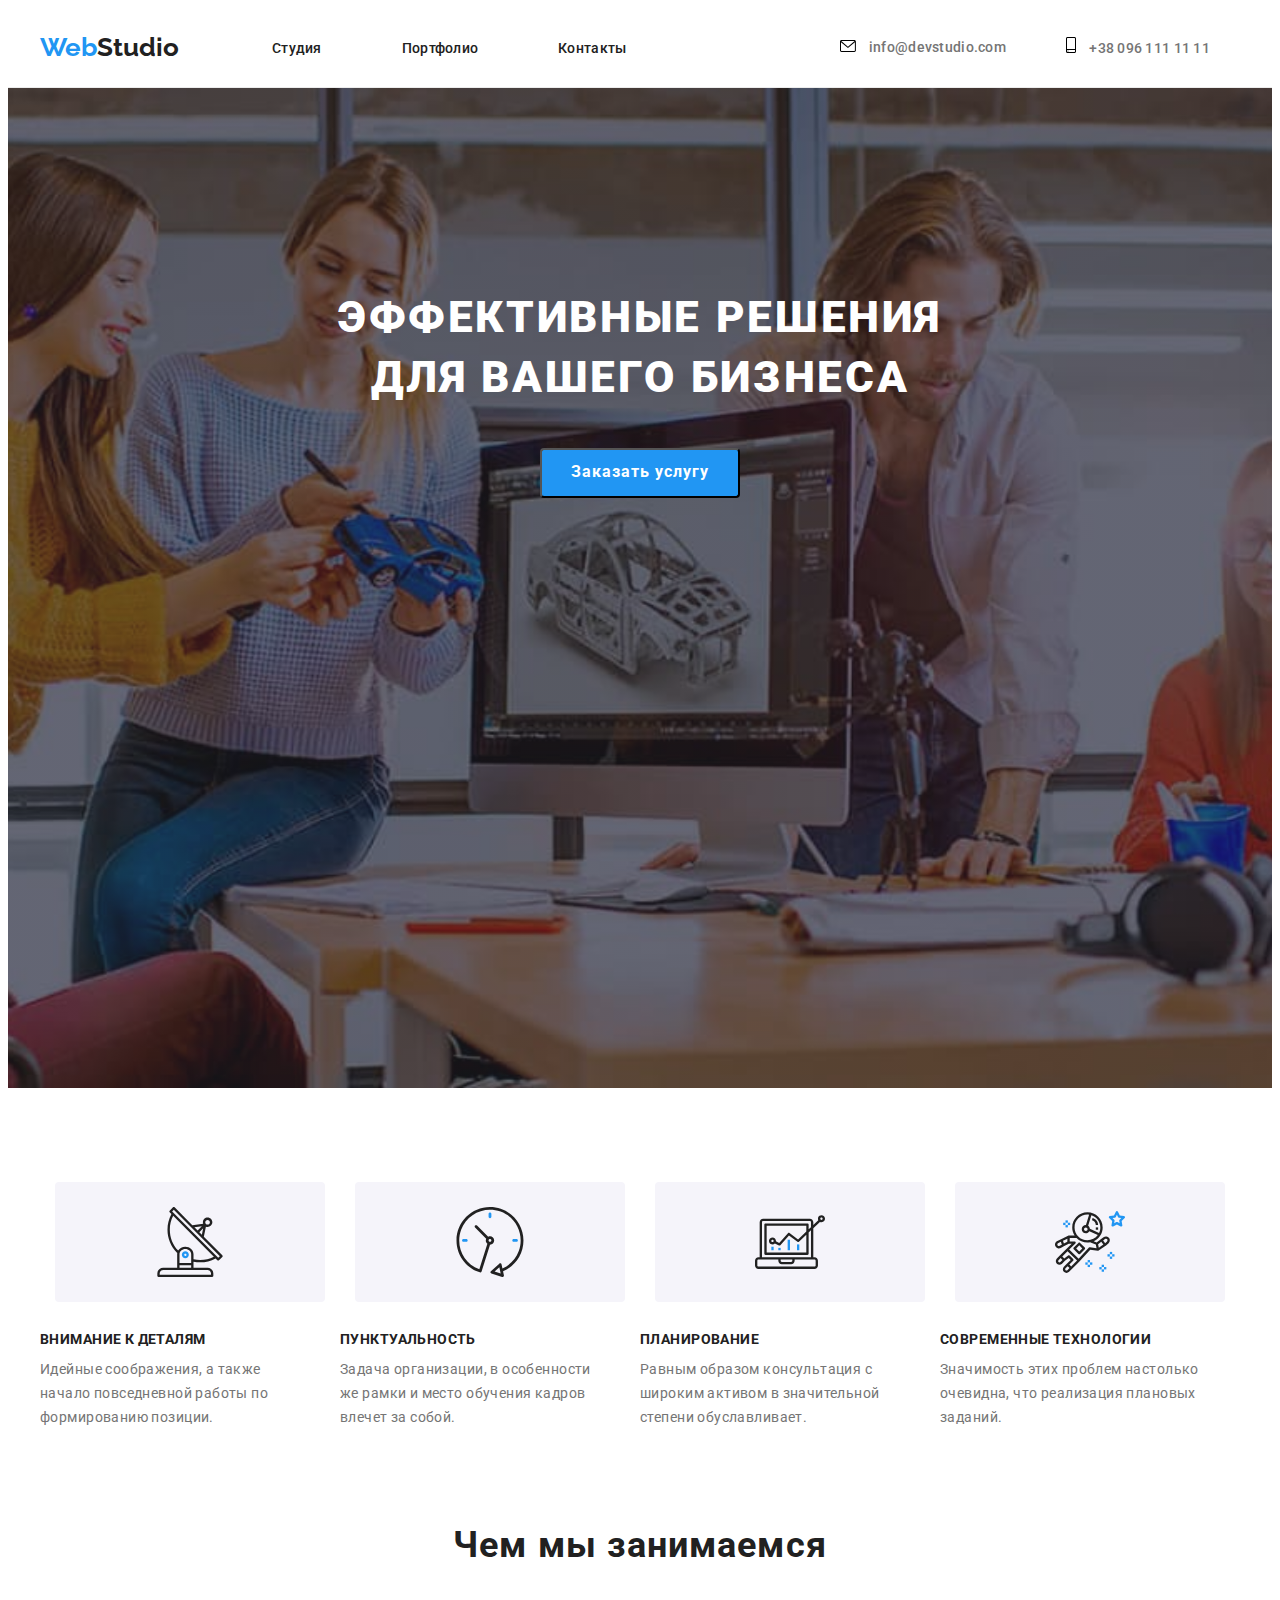
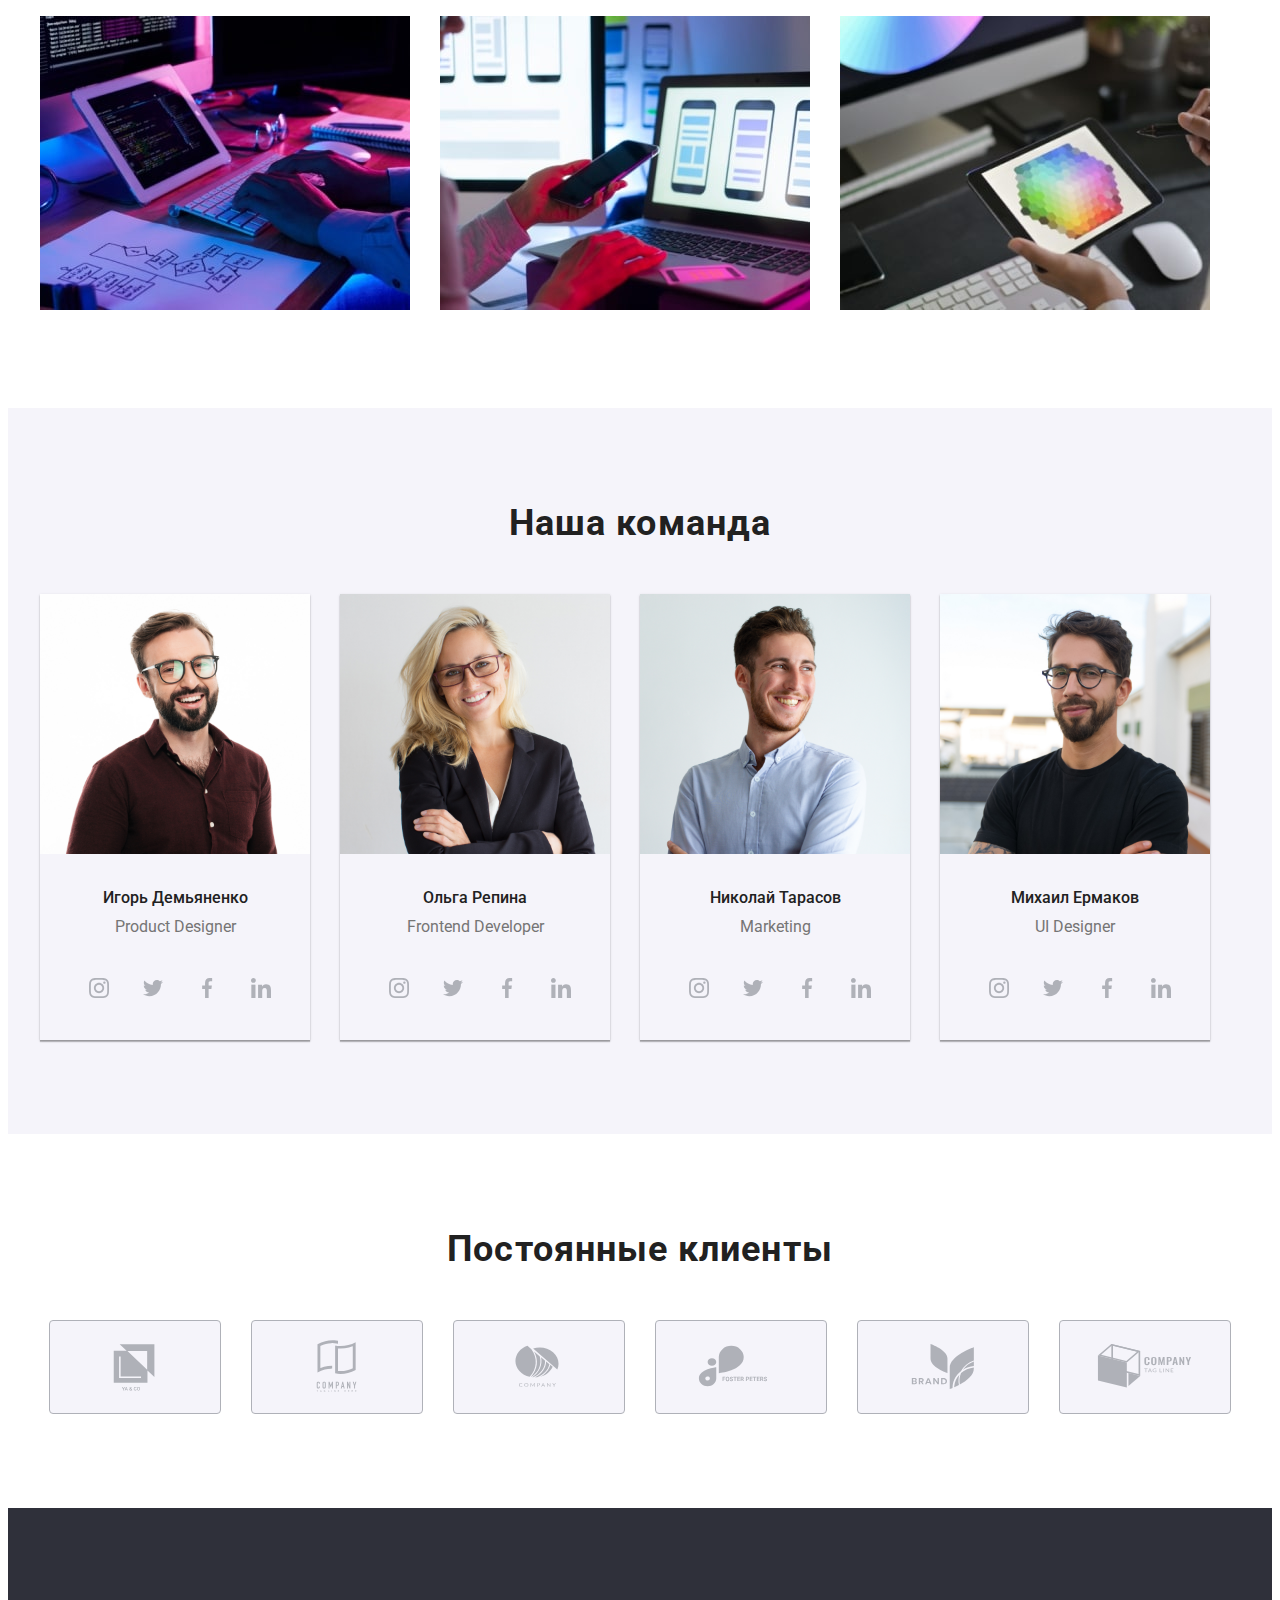
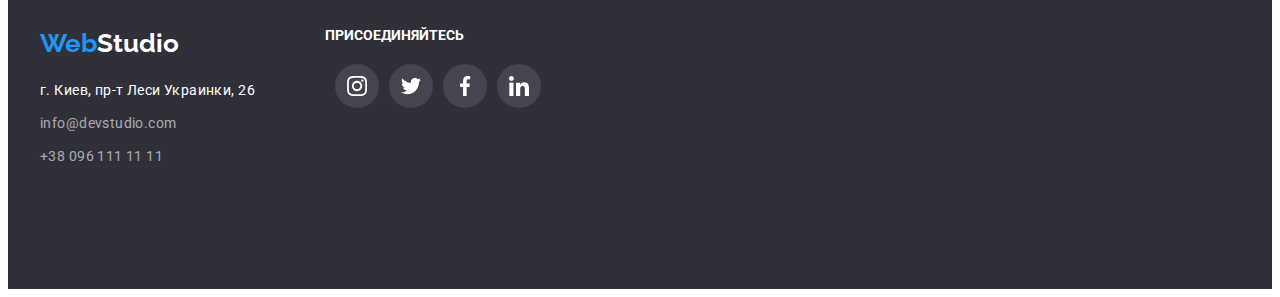
==== index.html @ 71845e91 "Добавляет декор секции" ====
<!DOCTYPE html>
<html lang="ru">
<head>
    <meta charset="UTF-8">
    <meta http-equiv="X-UA-Compatible" content="IE=edge">
    <meta name="viewport" content="width=device-width, initial-scale=1.0">
    <title>WebStudio</title>
    <link href="https://fonts.googleapis.com/css2?family=Raleway:wght@700&family=Roboto:wght@400;500;700;900&display=swap" rel="stylesheet">
    <link rel="stylesheet" href="https://cdnjs.cloudflare.com/ajax/libs/modern-normalize/1.1.0/modern-normalize.min.css" integrity="sha512-wpPYUAdjBVSE4KJnH1VR1HeZfpl1ub8YT/NKx4PuQ5NmX2tKuGu6U/JRp5y+Y8XG2tV+wKQpNHVUX03MfMFn9Q==" crossorigin="anonymous" referrerpolicy="no-referrer" />
    <link rel="stylesheet" href="./css/styles.css" />

</head>
<body>
    <!--Шапка-->
<header class="header">
   <div class="container">
    <a href="/" class="logo"><span>Web</span>Studio</a>
    <nav> 
    <ul class="site-nav list">
        <li><a href="" class="header-item">Студия</a></li>
        <li><a href="./portfolio.html" class="header-item current">Портфолио</a></li>
        <li><a href="" class="header-item">Контакты</a></li>
    </ul>

   </nav>

    <div class="header-contacts">
    <ul class="contacts list">
        <li class="contacts-item">
            <a href="mailto:info@devstudio.com" class="header-item">
            <svg class="icon-mail">
                <use href="./images/symbol-defshead.svg#icon-envelope"></use>
            </svg>
                info@devstudio.com</a>
        </li>
        <li class="contacts-item">
            <a href="tel:+380961111111" class="header-item ">
                <svg class="icon-tel">
                    <use href="./images/symbol-defshead.svg#icon-smartphone"></use>
                </svg>   
                +38 096 111 11 11</a>
        </li> 
    </ul>
   </div>
   
    </div>
</header>
  <main>

      <!--Герой-->
 <section class="hero"> 
     
    <div class="container">
        <h1 class="hero-title">Эффективные решения
            для вашего бизнеса</h1>
        <button type="button" class="hero-btn">Заказать услугу</button>
    </div>
    
 </section>

<!--Преимущества-->
<section class="benefits">
    <div class="container">

        <ul class="benefits-logo-list list">
            <li class="benefits-logo-item">
                <svg class="benefits-icon" widht="70" height="70">
                    <use href="./images/symbol-defsbenef.svg#icon-antenna-1"></use>
                </svg>
            </li>
            <li class="benefits-logo-item">
                <svg class="benefits-icon" widht="70" height="70">
                    <use href="./images/symbol-defsbenef.svg#icon-clock-1"></use>
                </svg>
            </li>
            <li class="benefits-logo-item">
                <svg class="benefits-icon" widht="70" height="70">
                    <use href="./images/symbol-defsbenef.svg#icon-diagram-1"></use>
                </svg>
            </li>
            <li class="benefits-logo-item">
                <svg class="benefits-icon" widht="70" height="70">
                    <use href="./images/symbol-defsbenef.svg#icon-astronaut-1"></use>
                </svg>
            </li>
        </ul>

    <ul class="benefits-list list">
        
        <li class="benefits-item"> 
         <h3 class="benefits-title">Внимание к деталям</h3>
            <p class="benefits-text">Идейные соображения, а также 
               начало повседневной работы по формированию позиции.
            </p>  
        </li>
        <li class="benefits-item">
         <h3 class="benefits-title">Пунктуальность</h3>
             <p class="benefits-text">Задача организации, в особенности же рамки
                и место обучения кадров влечет за собой.
            </p>
        </li>
        <li class="benefits-item">
        <h3 class="benefits-title">Планирование</h3>
             <p class="benefits-text">Равным образом консультация с широким
                активом в значительной степени обуславливает.
            </p>
        </li>
        <li class="benefits-item">
        <h3 class="benefits-title">Современные технологии</h3>
             <p class="benefits-text">Значимость этих проблем настолько очевидна, 
                что реализация плановых заданий.
            </p>
        </li>
    </ul>
    </div>  
</section>

<!--Услуги-->
<section class="service">
    <div class="container">
  <h2 class="service-title">Чем мы занимаемся</h2>
  <ul class="service-list list">
     <li class="img-item">
    <img src="./images/icon1.jpg" alt="Ноутбук" width="370" >
     </li>
     <li class="img-item">
        <img src="./images/icon2.jpg" alt="Смартфон" width="370">
    </li>
    <li class="img-item">
        <img src="./images/icon3.jpg" alt="Планшет" width="370" >
    </li>
 </ul>
</div>
</section>

<!--Команда-->
<section class="section-team">
    <div class="container">
    <h2 class="section-title">Наша команда</h2>
    <ul class="team-list">
        <li class="team-item shadow">
          <img src="./images/icon2.1.jpg" alt="Игорь Демьяненко" width="270">
            <div class="team-container">
                  <h3 class="title">Игорь Демьяненко</h3>
                  <p lang="en" class="text">Product Designer</p>
                  <ul class="team-soc-list list">
                      <li class="team-soc-item">
                        <a href="" class="team-soc-link">
                           <svg class="team-soc-icon" widht="20" height="20">
                               <use href="./images/symbol-defs.svg#icon-instagram-2"></use>
                           </svg>
                        </a>
                    </li>
                      <li class="team-soc-item">
                        <a href="" class="team-soc-link">
                            <svg class="team-soc-icon" widht="20" height="20">
                                <use href="./images/symbol-defs.svg#icon-twitter-1"></use>
                            </svg>
                        </a>
                    </li>
                      <li class="team-soc-item">
                          <a href="" class="team-soc-link"><svg class="team-soc-icon" widht="20" height="20">
                            <use href="./images/symbol-defs.svg#icon-facebook-1"></use>
                        </svg>
                        <a>
                    </li>
                      <li class="team-soc-item">
                          <a href="" class="team-soc-link"><svg class="team-soc-icon" widht="20" height="20">
                            <use href="./images/symbol-defs.svg#icon-linkedin-1"></use>
                        </svg>
                    </a>
                    </li>
                  </ul>
            </div>   
        </li>

        <li class="team-item shadow">
           <img src="./images/icon2.2.jpg" alt="Ольга Репина" width="270">
             <div class="team-container">
                  <h3 class="title">Ольга Репина</h3>
                  <p lang="en" class="text">Frontend Developer</p>
                  <ul class="team-soc-list list">
                    <li class="team-soc-item">
                      <a href="" class="team-soc-link">
                         <svg class="team-soc-icon" widht="20" height="20">
                             <use href="./images/symbol-defs.svg#icon-instagram-2"></use>
                         </svg>
                      </a>
                  </li>
                    <li class="team-soc-item">
                      <a href="" class="team-soc-link">
                          <svg class="team-soc-icon" widht="20" height="20">
                              <use href="./images/symbol-defs.svg#icon-twitter-1"></use>
                          </svg>
                      </a>
                  </li>
                    <li class="team-soc-item">
                        <a href="" class="team-soc-link"><svg class="team-soc-icon" widht="20" height="20">
                          <use href="./images/symbol-defs.svg#icon-facebook-1"></use>
                      </svg>
                      <a>
                  </li>
                    <li class="team-soc-item">
                        <a href="" class="team-soc-link"><svg class="team-soc-icon" widht="20" height="20">
                          <use href="./images/symbol-defs.svg#icon-linkedin-1"></use>
                      </svg>
                  </a>
                  </li>
                </ul>
             </div>   
        </li>

        <li class="team-item shadow">
            <img src="./images/icon2.3.jpg" alt="Николай Тарасов" width="270">
              <div class="team-container">
                  <h3 class="title">Николай Тарасов</h3>
                  <p lang="en" class="text">Marketing</p>
                  <ul class="team-soc-list list">
                    <li class="team-soc-item">
                      <a href="" class="team-soc-link">
                         <svg class="team-soc-icon" widht="20" height="20">
                             <use href="./images/symbol-defs.svg#icon-instagram-2"></use>
                         </svg>
                      </a>
                  </li>
                    <li class="team-soc-item">
                      <a href="" class="team-soc-link">
                          <svg class="team-soc-icon" widht="20" height="20">
                              <use href="./images/symbol-defs.svg#icon-twitter-1"></use>
                          </svg>
                      </a>
                  </li>
                    <li class="team-soc-item">
                        <a href="" class="team-soc-link"><svg class="team-soc-icon" widht="20" height="20">
                          <use href="./images/symbol-defs.svg#icon-facebook-1"></use>
                      </svg>
                      <a>
                  </li>
                    <li class="team-soc-item">
                        <a href="" class="team-soc-link"><svg class="team-soc-icon" widht="20" height="20">
                          <use href="./images/symbol-defs.svg#icon-linkedin-1"></use>
                      </svg>
                  </a>
                  </li>
                </ul>
              </div>   
        </li>

        <li class="team-item shadow">
            <img src="./images/icon2.4.jpg" alt="Михаил Ермаков" width="270">
              <div class="team-container">
                  <h3 class="title">Михаил Ермаков</h3>
                  <p lang="en" class="text">UI Designer</p>
                  <ul class="team-soc-list list">
                    <li class="team-soc-item">
                      <a href="" class="team-soc-link">
                         <svg class="team-soc-icon" widht="20" height="20">
                             <use href="./images/symbol-defs.svg#icon-instagram-2"></use>
                         </svg>
                      </a>
                  </li>
                    <li class="team-soc-item">
                      <a href="" class="team-soc-link">
                          <svg class="team-soc-icon" widht="20" height="20">
                              <use href="./images/symbol-defs.svg#icon-twitter-1"></use>
                          </svg>
                      </a>
                  </li>
                    <li class="team-soc-item">
                        <a href="" class="team-soc-link"><svg class="team-soc-icon" widht="20" height="20">
                          <use href="./images/symbol-defs.svg#icon-facebook-1"></use>
                      </svg>
                      <a>
                  </li>
                    <li class="team-soc-item">
                        <a href="" class="team-soc-link"><svg class="team-soc-icon" widht="20" height="20">
                          <use href="./images/symbol-defs.svg#icon-linkedin-1"></use>
                      </svg>
                  </a>
                  </li>
                </ul>
              </div>   
        </li>
   </ul>
</div>
</section>

<!-- Постоянные клиенты -->

<section class="clients">
    <div class="container">
        <h2 class="clients-title">Постоянные клиенты</h2>
        <ul class="clients-list list">
            <li class="clients-item">
                <a href="" class="clients-link">
                <svg class="clients-icon" widht="106" height="60">
                    <use href="./images/symbol-defsclients.svg#icon-ya"></use>
                </svg>
                 </a>
            </li>
            <li class="clients-item">
                <a href="" class="clients-link">
                <svg class="clients-icon" widht="106" height="60">
                    <use href="./images/symbol-defsclients.svg#icon-tagline"></use>
                </svg>
                </a>
            </li>
            <li class="clients-item">
                <a href="" class="clients-link" >
                    <svg class="clients-icon" widht="106" height="60">
                        <use href="./images/symbol-defsclients.svg#icon-company"></use>
                    </svg>
                </a>
            </li>
            <li class="clients-item">
                <a href="" class="clients-link">
                    <svg class="clients-icon" widht="106" height="60">
                        <use href="./images/symbol-defsclients.svg#icon-foster"></use>
                    </svg>
                </a>
            </li>
            <li class="clients-item">
                <a href="" class="clients-link">
                    <svg class="clients-icon" widht="106" height="60">
                        <use href="./images/symbol-defsclients.svg#icon-brand"></use>
                    </svg>
                </a>
            </li>
            <li class="clients-item">
                <a href="" class="clients-link">
                    <svg class="clients-icon" widht="106" height="60">
                        <use href="./images/symbol-defsclients.svg#icon-tag"></use>
                    </svg>
                </a>
            </li>
        </ul>
 
    </div>
   
</section>
 <a href="" ></a>
</main>


<!--Футер-->

<footer class="footer">
    <div class="container">

    <section class="address-content">
    <a href="/" class="logo"><span>Web</span>Studio</a>
    <address class="address-text">
      г. Киев, пр-т Леси Украинки, 26
     </address>

     <ul class="address-contacts">
        <li class="address-link">
            <a href="mailto:info@devstudio.com" class="link">info@devstudio.com</a><br>
        </li>
        <li class="address-link">
            <a href="tel:+380961111111" class="link">+38 096 111 11 11</a>
        </li> 
     </ul>
     </section>

    <section class="footer-soc">
            <h3 class="join">Присоединяйтесь</h3>
        <ul class="join-soc-list list">
            <li class="join-soc-item">
                <a href="" class="join-soc-link">
                    <svg class="join-soc-icon" widht="20" height="20">
                        <use href="./images/symbol-defs.svg#icon-instagram-2"></use>
                    </svg>
                 </a>
            </li>
            <li class="join-soc-item">
                <a href="" class="join-soc-link">
                    <svg class="join-soc-icon" widht="20" height="20">
                        <use href="./images/symbol-defs.svg#icon-twitter-1"></use>
                    </svg>
                </a>
            </li>
            <li class="join-soc-item">
                <a href="" class="join-soc-link"><svg class="join-soc-icon" widht="20" height="20">
                    <use href="./images/symbol-defs.svg#icon-facebook-1"></use>
                </svg>
                <a>
            </li>
            <li class="join-soc-item">
                <a href="" class="join-soc-link"><svg class="join-soc-icon" widht="20" height="20">
                    <use href="./images/symbol-defs.svg#icon-linkedin-1"></use>
                </svg>
            </a> 
            </li>
        </ul>
    </section>
    </div>
</footer>
  
</body>
</html>
---- css/styles.css ----
:root {
    --primary-text-color: #757575;
    --title-text-color: #212121;
    --accent-color: #2196f3;
    --primary-bg-color: #ffffff;
}
body {
    color: var(--primary-text-color);
    background-color: var(--primary-bg-color); 
    font-family: "Roboto", sans-serif;  
    font-weight: 400;
    letter-spacing: 0,03em;
}

p,
h1, 
h2,
h3,
h4,
h5, 
h6,
ul, 
li {
margin: 0;
padding-left: 0;
}

.list {
    list-style: none;
}

.container {
    width: 1200px;
    padding-left: 15px;
    padding-right: 15px;
    margin: 0 auto;
}
/* Шапка */

.header {
    padding-top: 24px;
    padding-bottom: 24px;
    border-bottom: 1px solid #ECECEC;
}

.header .container {
    display: flex;
    align-items: center;
}

.logo {
    color: var(--title-text-color) ;
    font-family: "Raleway", sans-serif;
    font-weight: 700;
    font-size: 26px;
    line-height: 1.19;
    text-decoration: none;
    margin-right: 93px;
}

.logo span {
    color: var(--accent-color);
}

.site-nav  {
    display: flex;
}

.site-nav .header-item {
    color: var(--title-text-color);
    font-weight: 500;
    font-size: 14px;
    line-height: 1.14;
    letter-spacing: 0.02em;
    text-decoration: none;
    padding-right: 50px;
}

.site-nav .header-item:hover,
.site-nav .header-item:focus {
   color: var(--accent-color);
}
.header-item{
    margin-right: 30px;
}

.contacts {
    display: flex;
}  

.contacts .header-item {
    color: var(--primary-text-color);
    text-decoration: none;
    font-weight: 500;
    font-size: 14px;
    line-height: 1.14;
    letter-spacing: 0.02em;
}

.contacts .header-item:hover, 
.contacts .header-item:focus {
    color: var(--accent-color); 
}

.current:hover,
.current:focus {
    color: var(--accent-color);
}
.header-contacts {
    margin-left: auto;
}

.header-item:not(:last-child) {
    margin-right: 50px;
}
.contacts {
    display: flex;
    margin-left: auto;
}
.contacts-item + .contacts-item {
    margin-left: 30px;
}

.icon-mail {
    width: 16px;
    height: 12px;
    margin-right: 10px;
    color: var(--primary-text-color);
}

.icon-tel {
    width: 10px;
    height: 16px;
    margin-right: 10px;
    color: var(--primary-text-color);
}
.contacts:hover {
fill: var(--accent-color);
}

/* Герой */

.hero {
    padding-top: 200px;
    padding-bottom: 200px;
}

.hero .container {
    display: block; 
} 

.hero-title {
    margin-right: auto;
    margin-left: auto;
}
.hero-btn {
    display: block;
    border-radius: 4px;
    min-width: 200px;
    height: 50px;
    margin-right: auto;
    margin-left: auto;
}

.hero .hero-btn {
    font-family: inherit;
    color: var(--primary-bg-color);
    background-color: var(--accent-color);
    font-weight: 700;
    font-size: 16px;
    line-height: 1.89;
    align-items: center;
    text-align: center;
    letter-spacing: 0.06em;
    cursor: pointer;
}

.hero-title {
    color: var(--primary-bg-color);
    max-width: 700px;
    font-style: normal;
    font-weight: 900;
    font-size: 44px;
    line-height: 1.36;
    text-align: center;
    letter-spacing: 0.06em;
    text-transform: uppercase;
    padding-bottom: 40px;
}
.hero {
    padding-top: 200px;
    padding-bottom: 200px;
    max-width: 1600px;
    height: 600px; margin-left: auto;
    margin: 0 auto;
    background-image:linear-gradient(rgba(47, 48, 58, 0.4), rgba(47, 48, 58, 0.4)), url(../images/Img\ font.jpg);
    background-repeat: no-repeat;
    background-position: center;
    background-size: cover;
}

/* Преимущества */
.benefits {
    padding-top: 94px;
}
.benefits-list {
    display: flex;
}
.benefits-item {
    width: 270px;
}

.benefits-item:not(:last-child){
    margin-right: 30px;
}
.benefits-logo-list {
    display: flex;
    justify-content: center;
}
.benefits-logo-item {
    width: 270px;
    height: 120px;
    border-radius: 4px;
    display:flex;
    justify-content: center;
    align-items: center;
    background-color: #F5F4Fa;
}
.benefits-logo-item:not(:first-child){
    margin-left: 30px;
}
.benefits-title {
    margin-bottom: 10px;
    margin-top: 30px;
    font-weight: 700;
    font-size: 14px;
    line-height: 1.14;
    letter-spacing: 0.03em;
    text-transform: uppercase;
    color: var(--title-text-color);
}

.benefits-text { 
    font-weight: 400;
    font-size: 14px;
    line-height: 1.71;
    letter-spacing: 0.03em;
    color: var(--primary-text-color);
}


/* Услуги */

.service-title,
.team-title, 
.section-title {
    font-weight: 700;
    font-size: 36px;
    line-height: 1.17;
    text-align: center;
    letter-spacing: 0.03em;
    color: var(--title-text-color); 
}
.service-title {
    margin-bottom: 50px;
}
.service {
    padding-top: 94px;
    padding-bottom: 94px;
}

.service-list {
    display: flex;
}
.service-list .list {
    padding-bottom: 94px;
}

.img-item:not(:last-child) {
   margin-right: 30px; 
}

/* Team */

.section-team {
    background-color: #F5F4FA;
    padding-top: 94px;
    padding-bottom: 94px;
}

.section-title {
    margin-bottom: 50px;
}

.team-list {
    display: flex;
    list-style: none;
}

.team-item:not(:last-child) {
    margin-right: 30px; 
}

.team-list .title {
    color: var(--title-text-color);
    font-weight: 500;
    font-size: 16px;
    line-height: 1.19;     
}
    
.team-list .text {
    color: var(--primary-text-color);
    font-weight: 400;
    font-size: 16px;
    line-height: 1.19;
    text-align: center;
    margin-bottom: 30px;
}

.title {
    text-align: center;
    padding-bottom: 10px;
}

.team-container {
    padding-top: 30px;
    padding-bottom: 30px;
} 

.team-soc-list {
    display: flex;
    justify-content: center;
}
.team-soc-link {
    width: 44px;
    height: 44px;
    border-radius: 50%;
    display:flex;
    justify-content: center;
    align-items: center;
    margin-left: 10px;
}

.team-soc-icon {
    fill:#AFB1B8 ;
}

.team-soc-link:hover, 
.team-soc-link:focus {
    background-color: var(--accent-color);
}

.team-soc-link:hover .team-soc-icon{
    fill: #FFFFFF;
}
.shadow{
    box-shadow: 0px 2px 1px 0px rgba(0, 0, 0, 0.2), 0px 1px 1px 0px rgba(0, 0, 0, 0.14), 0px 1px 3px 0px rgba(0, 0, 0, 0.12);
}

/* <!--Постоянные клиенты> */

.clients {
    padding-top: 94px;
    padding-bottom: 94px;
}
.clients-list {
    display: flex;
    margin-left: auto;
    justify-content: center;
}


.clients-title {
    font-weight: 700;
    font-size: 36px;
    line-height: 1.17;
    text-align: center;
    letter-spacing: 0.03em;
    color: var(--title-text-color);
    margin-bottom: 50px; 
}

.clients-item {
    width: 170px;
}

.clients-item:not(:last-child){
    margin-right: 30px;
}

.clients-item {
    display: block;
    content:'';
    height: 92px;
    background-color: #F5F4FA;
    border-radius: 4px;
    border: 1px solid #AFB1B8;
    background-repeat: no-repeat;
    background-size: contain;
    background-position: center;
}  

.clients-item:hover {
fill: #2196f3;
}

.clients-link {
        fill:#AFB1B8 ;
        display: flex;
        justify-content: center;
        align-items: center;
        margin: 16px 32px;
}

.clients-link:hover, 
.clients-link:focus {
fill: var(--accent-color);
}



/* Footer */

.footer {
    padding-top: 60px;
    padding-bottom: 60px;
}

.footer .logo {
    color: var(--primary-bg-color);
    margin-bottom: 20px;
}

.logo span{
    color: var(--accent-color);
}

.footer, .hero {
    background-color: #2F303A;
}

.footer .link {
    color: rgba(255, 255, 255, 0.6);
    text-decoration: none;
    font-style: normal;
    font-weight: 400;
    font-size: 14px;
    line-height: 1.71;
    letter-spacing: 0.03em;
}

.footer .link:hover,
.footer .link:focus {
   color: var(--accent-color);
}
.footer .address-text {
    color: var(--primary-bg-color);
    font-style: normal;
    font-weight: 400;
    font-size: 14px;
    line-height: 1.71;
    letter-spacing: 0.03em;
}
.address-text {
    margin-top: 20px; 
}
.address-contacts {
    list-style: none;
}
.address-link {
    margin-top: 9px;
}


.join {
    color: #ffffff;
    font-family: Roboto;
    font-style: bold;
    font-size: 14px;
    line-height: 1.14;
    letter-spacing: 3%;
    text-transform: uppercase;
    margin-bottom: 20px;
}

.footer .container{
    display: flex;  
}
.address-content {
    padding-top: 60px;
    padding-bottom: 60px;
    width:calc(25% - 15px);
}

.footer-soc {
    padding-top: 60px;
    padding-bottom: 60px;
    flex-grow: 1;
}

.join-soc-link {
    width: 44px;
    height: 44px;
    border-radius: 50%;
    display:flex;
    justify-content: center;
    align-items: center;
    margin-left: 10px;
    background-color: rgba(255, 255, 255, 0.1)
    ;
}

.join-soc-icon {
    fill:#FFFFFF ;
}
.join-soc-list {
    display:flex;
    align-items: center;
}

.join-soc-link:hover, 
.join-soc-link:focus {
    background-color: var(--accent-color);
}

.join-soc-link:hover .team-soc-icon{
    fill: #FFFFFF;
}

/* Portfolio styles */

.visually-hidden {
    position: absolute;
    white-space: nowrap;
    width: 1px;
    height: 1px;
    overflow: hidden;
    border: 0;
    padding: 0;
    clip: rect(0 0 0 0);
    clip-path: inset(50%);
    margin: -1px;
}

.projects {
    padding-top: 94px;
    padding-bottom: 94px;
}

.button-list {
    display: flex; 
    flex-wrap: nowrap;
    margin-right: auto;
    margin-left: auto;
    margin-bottom: 50px;
} 

.projects-btn {
    padding: 6px 22px 6px 22px;
    border-radius: 4px;
    font-family: inherit;
    font-weight: 500;
    font-size: 16px;
    line-height: 1.62;
    text-align: center;
    letter-spacing: 0.03em;
    color: var(--title-text-color);
    white-space: nowrap;
    }

.btn-item:first-child {
    margin-left: auto;
    margin-right: 8px;
    max-width: 73px;
}
.btn-item:ntn-child(2){
    max-width: 128px;
}

.btn-item:ntn-child(3){
    max-width: 145px;
}

.btn-item:ntn-child(4) {
   max-width: 103px;
}

.btn-item:last-child {
    margin-right: auto;
    max-width: 130px;

}
.projects-btn:hover,
.projects-btn:focus {
    color: var(--primary-bg-color);
    background-color: var(--accent-color);
}

.btn-item:not(:last-child) {
    margin-right: 8px;
}

.projects-btn {
    flex-basis: calc((100% - 50px) / 5);
} 

.portfolio {
    padding: 20px 24px 20px 24px;
    border-right: 1px solid #EEEEEE; 
    border-bottom: 1px solid #EEEEEE;
    border-left: 1px solid #EEEEEE; 
}

.portfolio-link {
    display: block;
    text-decoration: none;
}

.portfolio-link:hover,
.portfolio-link:focus {
    box-shadow: 1px 4px 6px 0px rgba(0, 0, 0, 0.16), 0px 4px 4px 0px rgba(0, 0, 0, 0.06);
}

.container .projects-title {
    font-weight: 700;
    font-size: 18px;
    line-height: 2;
    letter-spacing: 0.06em;
    color: var(--title-text-color);
}

.container .projects-text {
    font-weight: 400;
    font-size: 16px;
    line-height: 1.89;
    letter-spacing: 0.03em;
    color: var(--primary-text-color);
}


.projects-list  {
    display: flex;
    flex-wrap: wrap;
    margin-left: -30px;
    margin-bottom: -30px;
}

.projects-items {
    flex-basis: calc((100% - 90px) / 3);
    margin-left: 30px;
    margin-bottom: 30px;
}
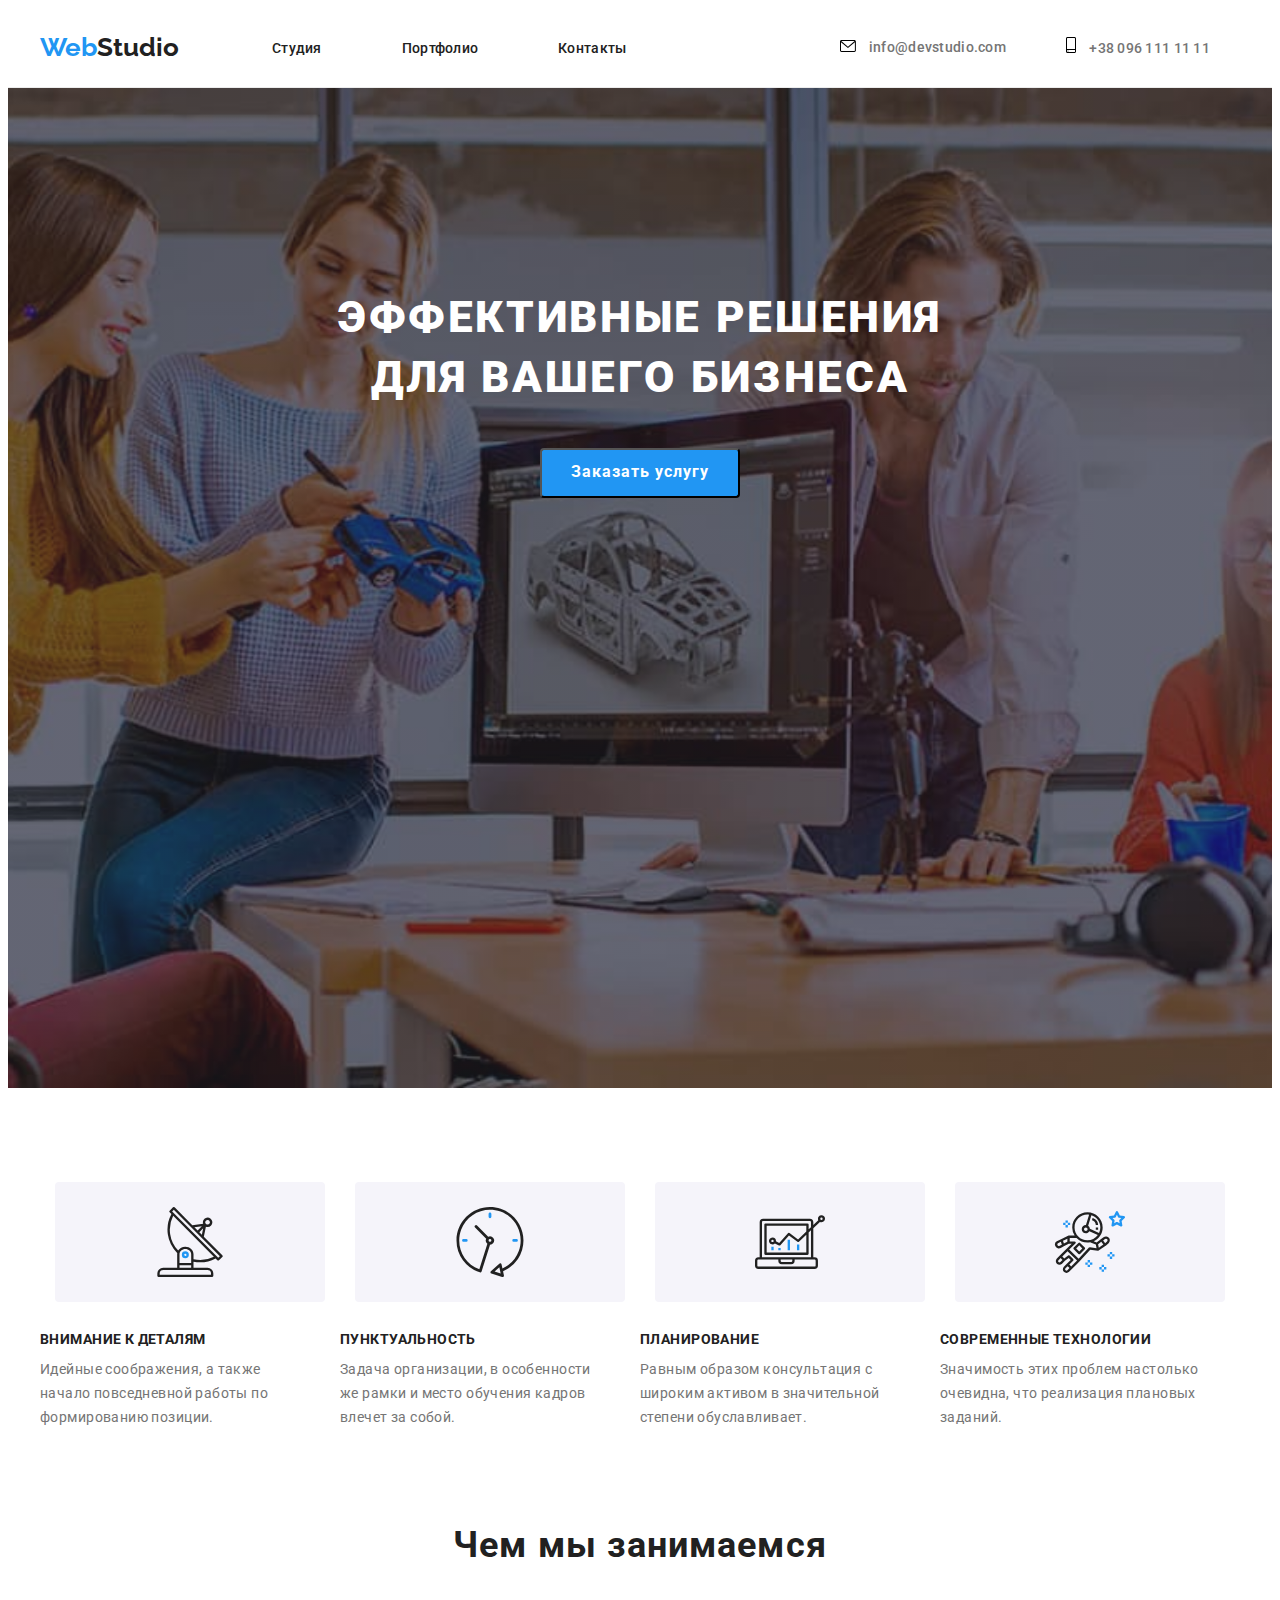
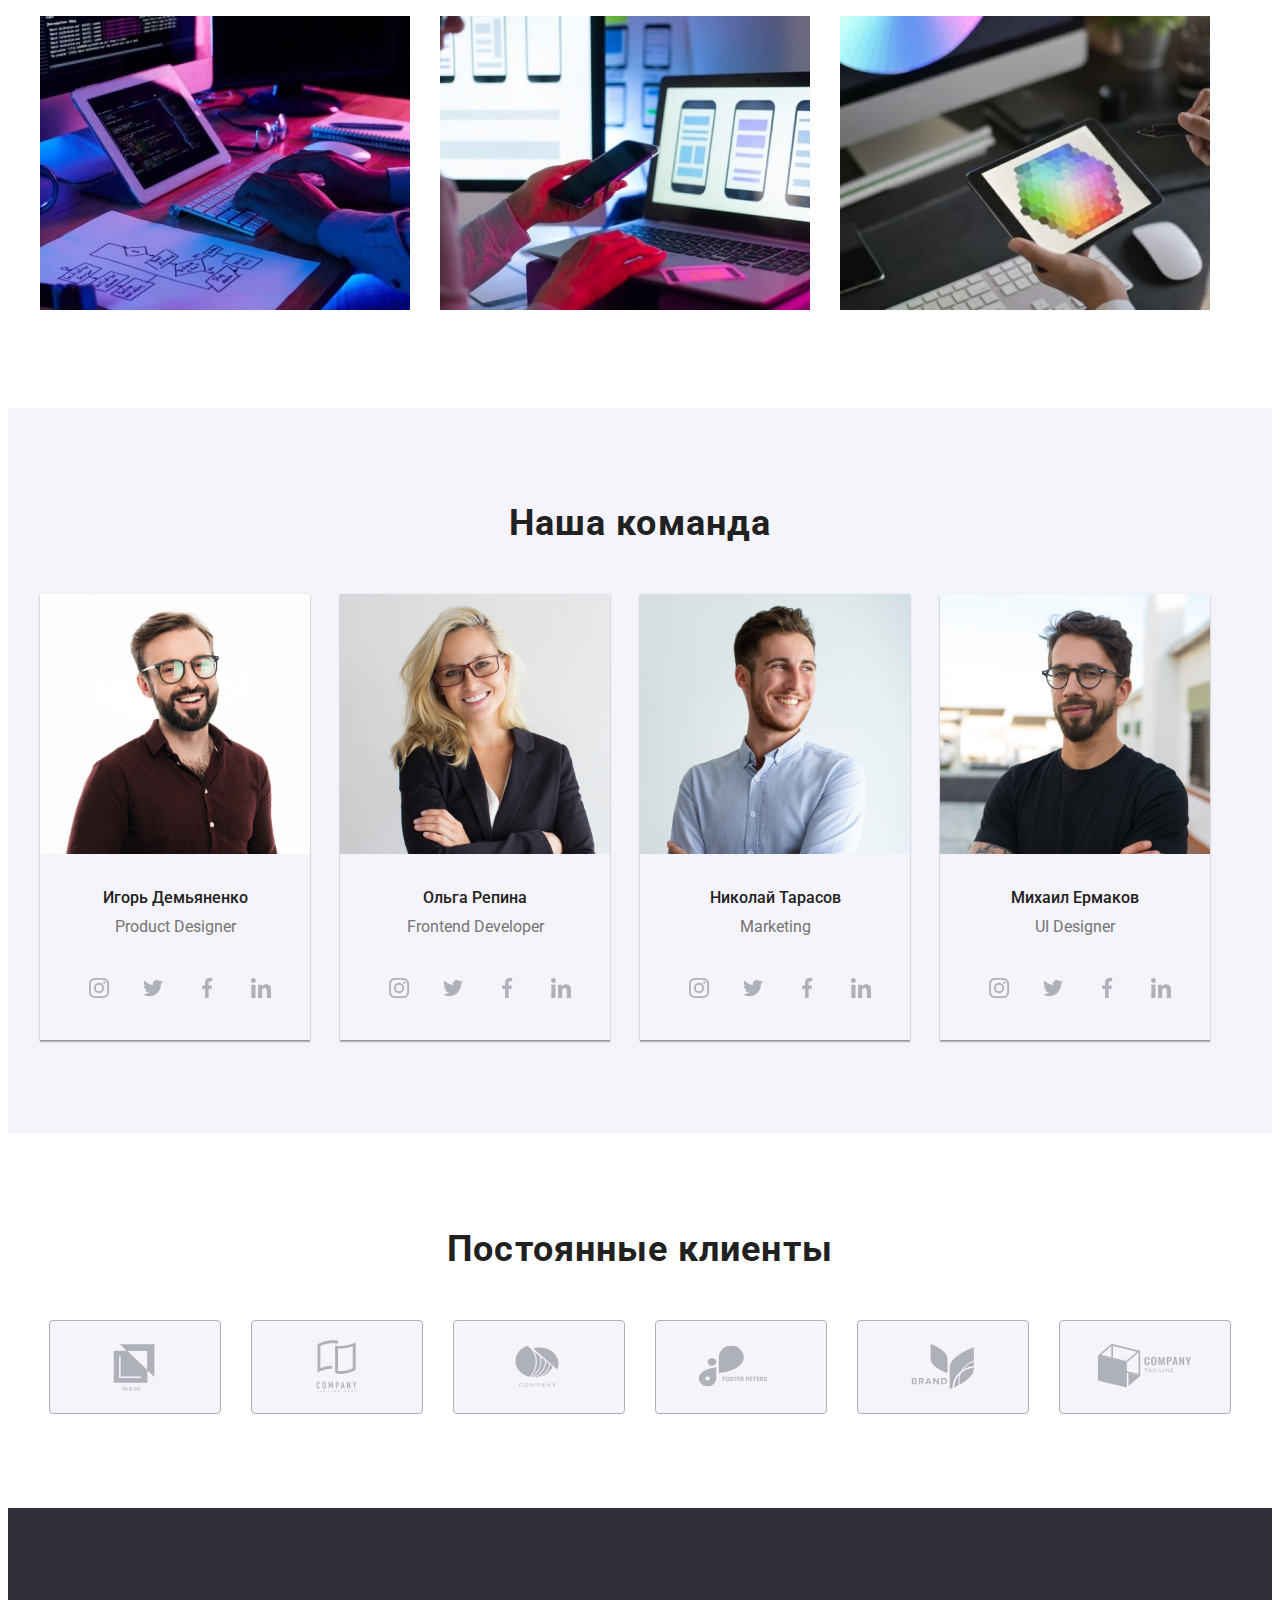
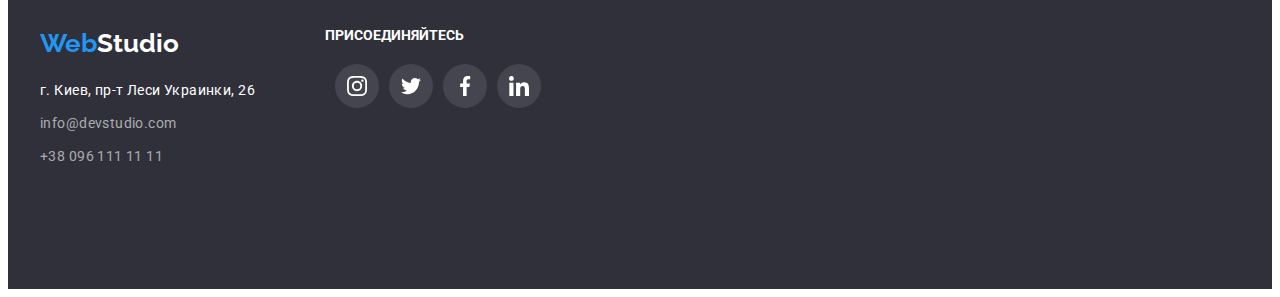
==== commit 565be3b0: "Оптимизирует спрайт" ====
--- a/index.html
+++ b/index.html
@@ -29,14 +29,14 @@
         <li class="contacts-item">
             <a href="mailto:info@devstudio.com" class="header-item">
             <svg class="icon-mail">
-                <use href="./images/symbol-defshead.svg#icon-envelope"></use>
+                <use href="./images/symbol-defsheadopt.svg#icon-envelope"></use>
             </svg>
                 info@devstudio.com</a>
         </li>
         <li class="contacts-item">
             <a href="tel:+380961111111" class="header-item ">
                 <svg class="icon-tel">
-                    <use href="./images/symbol-defshead.svg#icon-smartphone"></use>
+                    <use href="./images/symbol-defsheadopt.svg#icon-smartphone"></use>
                 </svg>   
                 +38 096 111 11 11</a>
         </li> 
@@ -65,22 +65,22 @@
         <ul class="benefits-logo-list list">
             <li class="benefits-logo-item">
                 <svg class="benefits-icon" widht="70" height="70">
-                    <use href="./images/symbol-defsbenef.svg#icon-antenna-1"></use>
+                    <use href="./images/symbol-defsbenefopt.svg#icon-antenna-1"></use>
                 </svg>
             </li>
             <li class="benefits-logo-item">
                 <svg class="benefits-icon" widht="70" height="70">
-                    <use href="./images/symbol-defsbenef.svg#icon-clock-1"></use>
+                    <use href="./images/symbol-defsbenefopt.svg#icon-clock-1"></use>
                 </svg>
             </li>
             <li class="benefits-logo-item">
                 <svg class="benefits-icon" widht="70" height="70">
-                    <use href="./images/symbol-defsbenef.svg#icon-diagram-1"></use>
+                    <use href="./images/symbol-defsbenefopt.svg#icon-diagram-1"></use>
                 </svg>
             </li>
             <li class="benefits-logo-item">
                 <svg class="benefits-icon" widht="70" height="70">
-                    <use href="./images/symbol-defsbenef.svg#icon-astronaut-1"></use>
+                    <use href="./images/symbol-defsbenefopt.svg#icon-astronaut-1"></use>
                 </svg>
             </li>
         </ul>
@@ -147,26 +147,26 @@
                       <li class="team-soc-item">
                         <a href="" class="team-soc-link">
                            <svg class="team-soc-icon" widht="20" height="20">
-                               <use href="./images/symbol-defs.svg#icon-instagram-2"></use>
+                               <use href="./images/symbol-defs opt.svg#icon-instagram-2"></use>
                            </svg>
                         </a>
                     </li>
                       <li class="team-soc-item">
                         <a href="" class="team-soc-link">
                             <svg class="team-soc-icon" widht="20" height="20">
-                                <use href="./images/symbol-defs.svg#icon-twitter-1"></use>
+                                <use href="./images/symbol-defs opt.svg#icon-twitter-1"></use>
                             </svg>
                         </a>
                     </li>
                       <li class="team-soc-item">
                           <a href="" class="team-soc-link"><svg class="team-soc-icon" widht="20" height="20">
-                            <use href="./images/symbol-defs.svg#icon-facebook-1"></use>
+                            <use href="./images/symbol-defs opt.svg#icon-facebook-1"></use>
                         </svg>
                         <a>
                     </li>
                       <li class="team-soc-item">
                           <a href="" class="team-soc-link"><svg class="team-soc-icon" widht="20" height="20">
-                            <use href="./images/symbol-defs.svg#icon-linkedin-1"></use>
+                            <use href="./images/symbol-defs opt.svg#icon-linkedin-1"></use>
                         </svg>
                     </a>
                     </li>
@@ -183,26 +183,26 @@
                     <li class="team-soc-item">
                       <a href="" class="team-soc-link">
                          <svg class="team-soc-icon" widht="20" height="20">
-                             <use href="./images/symbol-defs.svg#icon-instagram-2"></use>
+                             <use href="./images/symbol-defs opt.svg#icon-instagram-2"></use>
                          </svg>
                       </a>
                   </li>
                     <li class="team-soc-item">
                       <a href="" class="team-soc-link">
                           <svg class="team-soc-icon" widht="20" height="20">
-                              <use href="./images/symbol-defs.svg#icon-twitter-1"></use>
+                              <use href="./images/symbol-defs opt.svg#icon-twitter-1"></use>
                           </svg>
                       </a>
                   </li>
                     <li class="team-soc-item">
                         <a href="" class="team-soc-link"><svg class="team-soc-icon" widht="20" height="20">
-                          <use href="./images/symbol-defs.svg#icon-facebook-1"></use>
+                          <use href="./images/symbol-defs opt.svg#icon-facebook-1"></use>
                       </svg>
                       <a>
                   </li>
                     <li class="team-soc-item">
                         <a href="" class="team-soc-link"><svg class="team-soc-icon" widht="20" height="20">
-                          <use href="./images/symbol-defs.svg#icon-linkedin-1"></use>
+                          <use href="./images/symbol-defs opt.svg#icon-linkedin-1"></use>
                       </svg>
                   </a>
                   </li>
@@ -219,26 +219,26 @@
                     <li class="team-soc-item">
                       <a href="" class="team-soc-link">
                          <svg class="team-soc-icon" widht="20" height="20">
-                             <use href="./images/symbol-defs.svg#icon-instagram-2"></use>
+                             <use href="./images/symbol-defs opt.svg#icon-instagram-2"></use>
                          </svg>
                       </a>
                   </li>
                     <li class="team-soc-item">
                       <a href="" class="team-soc-link">
                           <svg class="team-soc-icon" widht="20" height="20">
-                              <use href="./images/symbol-defs.svg#icon-twitter-1"></use>
+                              <use href="./images/symbol-defs opt.svg#icon-twitter-1"></use>
                           </svg>
                       </a>
                   </li>
                     <li class="team-soc-item">
                         <a href="" class="team-soc-link"><svg class="team-soc-icon" widht="20" height="20">
-                          <use href="./images/symbol-defs.svg#icon-facebook-1"></use>
+                          <use href="./images/symbol-defs opt.svg#icon-facebook-1"></use>
                       </svg>
                       <a>
                   </li>
                     <li class="team-soc-item">
                         <a href="" class="team-soc-link"><svg class="team-soc-icon" widht="20" height="20">
-                          <use href="./images/symbol-defs.svg#icon-linkedin-1"></use>
+                          <use href="./images/symbol-defs opt.svg#icon-linkedin-1"></use>
                       </svg>
                   </a>
                   </li>
@@ -255,26 +255,26 @@
                     <li class="team-soc-item">
                       <a href="" class="team-soc-link">
                          <svg class="team-soc-icon" widht="20" height="20">
-                             <use href="./images/symbol-defs.svg#icon-instagram-2"></use>
+                             <use href="./images/symbol-defs opt.svg#icon-instagram-2"></use>
                          </svg>
                       </a>
                   </li>
                     <li class="team-soc-item">
                       <a href="" class="team-soc-link">
                           <svg class="team-soc-icon" widht="20" height="20">
-                              <use href="./images/symbol-defs.svg#icon-twitter-1"></use>
+                              <use href="./images/symbol-defs opt.svg#icon-twitter-1"></use>
                           </svg>
                       </a>
                   </li>
                     <li class="team-soc-item">
                         <a href="" class="team-soc-link"><svg class="team-soc-icon" widht="20" height="20">
-                          <use href="./images/symbol-defs.svg#icon-facebook-1"></use>
+                          <use href="./images/symbol-defs opt.svg#icon-facebook-1"></use>
                       </svg>
                       <a>
                   </li>
                     <li class="team-soc-item">
                         <a href="" class="team-soc-link"><svg class="team-soc-icon" widht="20" height="20">
-                          <use href="./images/symbol-defs.svg#icon-linkedin-1"></use>
+                          <use href="./images/symbol-defs opt.svg#icon-linkedin-1"></use>
                       </svg>
                   </a>
                   </li>
@@ -294,42 +294,42 @@
             <li class="clients-item">
                 <a href="" class="clients-link">
                 <svg class="clients-icon" widht="106" height="60">
-                    <use href="./images/symbol-defsclients.svg#icon-ya"></use>
+                    <use href="./images/symbol-defsclientsopt.svg#icon-ya"></use>
                 </svg>
                  </a>
             </li>
             <li class="clients-item">
                 <a href="" class="clients-link">
                 <svg class="clients-icon" widht="106" height="60">
-                    <use href="./images/symbol-defsclients.svg#icon-tagline"></use>
+                    <use href="./images/symbol-defsclientsopt.svg#icon-tagline"></use>
                 </svg>
                 </a>
             </li>
             <li class="clients-item">
                 <a href="" class="clients-link" >
                     <svg class="clients-icon" widht="106" height="60">
-                        <use href="./images/symbol-defsclients.svg#icon-company"></use>
+                        <use href="./images/symbol-defsclientsopt.svg#icon-company"></use>
                     </svg>
                 </a>
             </li>
             <li class="clients-item">
                 <a href="" class="clients-link">
                     <svg class="clients-icon" widht="106" height="60">
-                        <use href="./images/symbol-defsclients.svg#icon-foster"></use>
+                        <use href="./images/symbol-defsclientsopt.svg#icon-foster"></use>
                     </svg>
                 </a>
             </li>
             <li class="clients-item">
                 <a href="" class="clients-link">
                     <svg class="clients-icon" widht="106" height="60">
-                        <use href="./images/symbol-defsclients.svg#icon-brand"></use>
+                        <use href="./images/symbol-defsclientsopt.svg#icon-brand"></use>
                     </svg>
                 </a>
             </li>
             <li class="clients-item">
                 <a href="" class="clients-link">
                     <svg class="clients-icon" widht="106" height="60">
-                        <use href="./images/symbol-defsclients.svg#icon-tag"></use>
+                        <use href="./images/symbol-defsclientsopt.svg#icon-tag"></use>
                     </svg>
                 </a>
             </li>
@@ -369,26 +369,26 @@
             <li class="join-soc-item">
                 <a href="" class="join-soc-link">
                     <svg class="join-soc-icon" widht="20" height="20">
-                        <use href="./images/symbol-defs.svg#icon-instagram-2"></use>
+                        <use href="./images/symbol-defs opt.svg#icon-instagram-2"></use>
                     </svg>
                  </a>
             </li>
             <li class="join-soc-item">
                 <a href="" class="join-soc-link">
                     <svg class="join-soc-icon" widht="20" height="20">
-                        <use href="./images/symbol-defs.svg#icon-twitter-1"></use>
+                        <use href="./images/symbol-defs opt.svg#icon-twitter-1"></use>
                     </svg>
                 </a>
             </li>
             <li class="join-soc-item">
                 <a href="" class="join-soc-link"><svg class="join-soc-icon" widht="20" height="20">
-                    <use href="./images/symbol-defs.svg#icon-facebook-1"></use>
+                    <use href="./images/symbol-defs opt.svg#icon-facebook-1"></use>
                 </svg>
                 <a>
             </li>
             <li class="join-soc-item">
                 <a href="" class="join-soc-link"><svg class="join-soc-icon" widht="20" height="20">
-                    <use href="./images/symbol-defs.svg#icon-linkedin-1"></use>
+                    <use href="./images/symbol-defs opt.svg#icon-linkedin-1"></use>
                 </svg>
             </a> 
             </li>
--- a/css/styles.css
+++ b/css/styles.css
@@ -400,16 +400,12 @@
     background-position: center;
 }  
 
-.clients-item:hover {
-fill: #2196f3;
-}
-
 .clients-link {
-        fill:#AFB1B8 ;
-        display: flex;
-        justify-content: center;
-        align-items: center;
-        margin: 16px 32px;
+    fill:#AFB1B8 ;
+    display: flex;
+    justify-content: center;
+    align-items: center;
+    margin: 16px 32px;
 }
 
 .clients-link:hover, 
@@ -417,8 +413,9 @@
 fill: var(--accent-color);
 }
 
-
-
+/* .clients-icon {
+    fill: currentColor
+} */
 /* Footer */
 
 .footer {
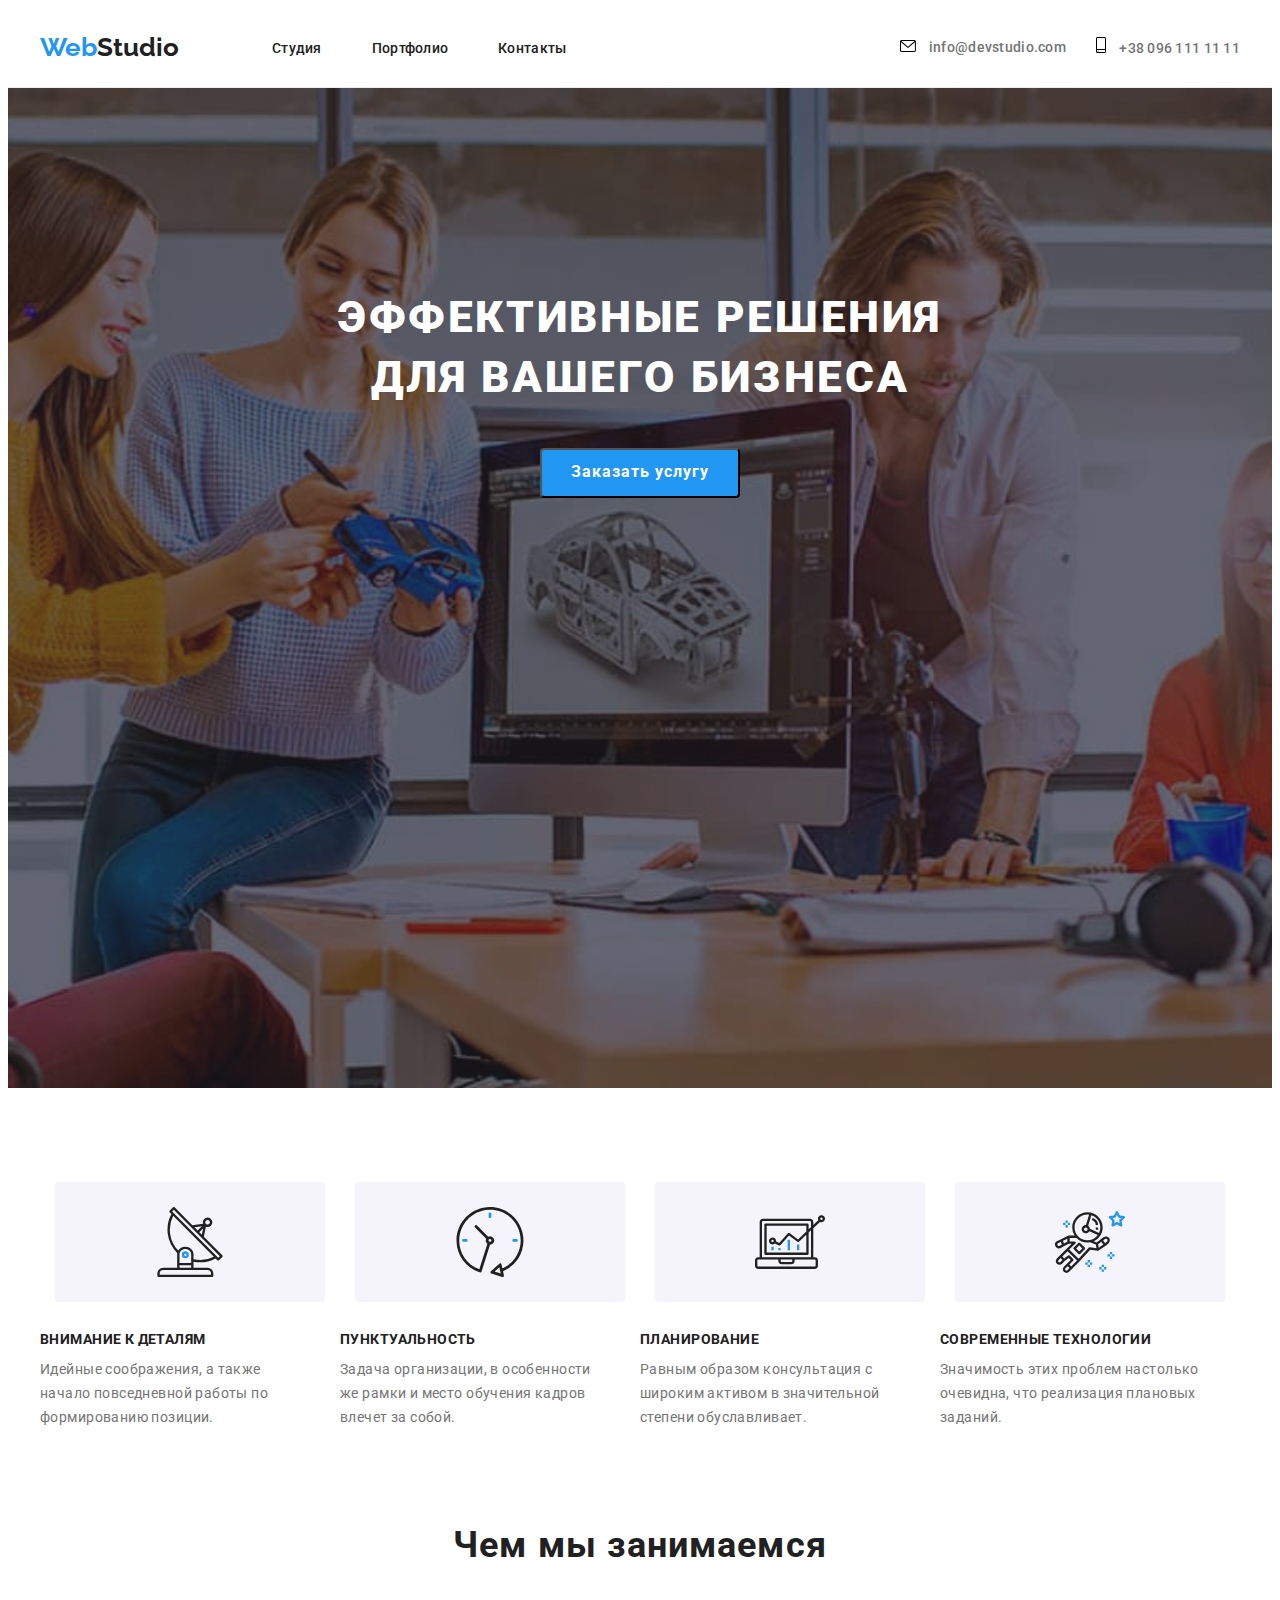
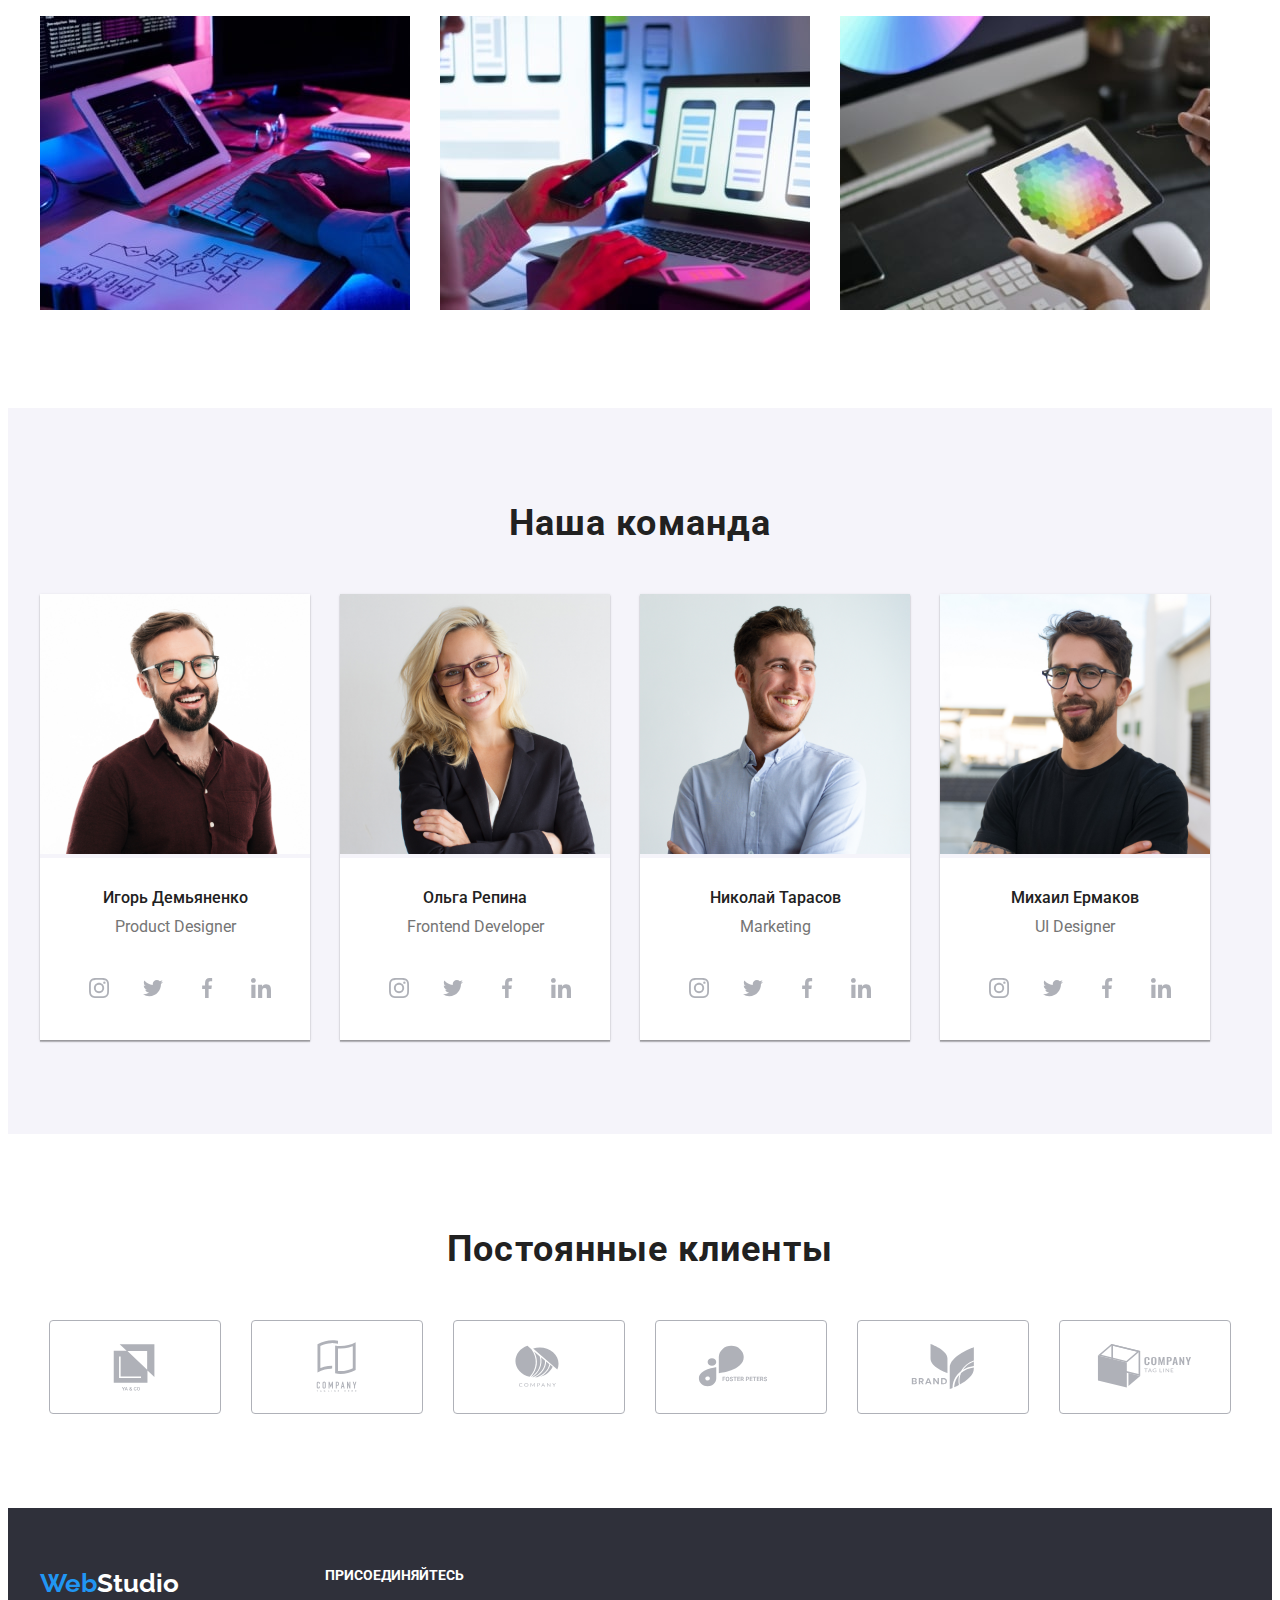
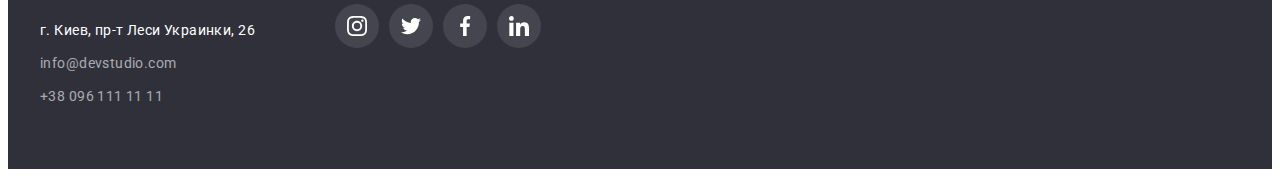
==== commit 8cb0ef93: "Изменяет хедер и футер" ====
--- a/index.html
+++ b/index.html
@@ -13,38 +13,43 @@
 <body>
     <!--Шапка-->
 <header class="header">
-   <div class="container">
-    <a href="/" class="logo"><span>Web</span>Studio</a>
-    <nav> 
-    <ul class="site-nav list">
-        <li><a href="" class="header-item">Студия</a></li>
-        <li><a href="./portfolio.html" class="header-item current">Портфолио</a></li>
-        <li><a href="" class="header-item">Контакты</a></li>
-    </ul>
-
-   </nav>
-
-    <div class="header-contacts">
-    <ul class="contacts list">
-        <li class="contacts-item">
-            <a href="mailto:info@devstudio.com" class="header-item">
-            <svg class="icon-mail">
-                <use href="./images/symbol-defsheadopt.svg#icon-envelope"></use>
-            </svg>
-                info@devstudio.com</a>
-        </li>
-        <li class="contacts-item">
-            <a href="tel:+380961111111" class="header-item ">
-                <svg class="icon-tel">
-                    <use href="./images/symbol-defsheadopt.svg#icon-smartphone"></use>
-                </svg>   
-                +38 096 111 11 11</a>
-        </li> 
-    </ul>
-   </div>
-   
-    </div>
-</header>
+    <div class="container">
+     <a href="/" class="logo"><span>Web</span>Studio</a>
+     <nav> 
+     <ul class="site-nav list">
+         <li class="site-nav-item">
+             <a href="" class="header-item">Студия</a></li>
+         <li class="site-nav-item">
+             <a href="./portfolio.html" class="header-item current">Портфолио</a></li>
+         <li class="site-nav-item">
+             <a href="" class="header-item">Контакты</a>
+            </li>
+     </ul>
+ 
+    </nav>
+ 
+     <div class="header-contacts">
+     <ul class="contacts list">
+         <li class="contacts-item">
+             <a href="mailto:info@devstudio.com" class="header-item">
+             <svg class="icon-mail">
+                 <use href="./images/symbol-defsheadopt.svg#icon-envelope"></use>
+             </svg>
+                 info@devstudio.com</a>
+         </li>
+         <li class="contacts-item">
+             <a href="tel:+380961111111" class="header-item ">
+                 <svg class="icon-tel">
+                     <use href="./images/symbol-defsheadopt.svg#icon-smartphone"></use>
+                 </svg>   
+                 +38 096 111 11 11</a>
+         </li> 
+     </ul>
+    </div>
+    
+     </div>
+ </header>
+
   <main>
 
       <!--Герой-->
@@ -347,7 +352,7 @@
 <footer class="footer">
     <div class="container">
 
-    <section class="address-content">
+    <div class="address-content">
     <a href="/" class="logo"><span>Web</span>Studio</a>
     <address class="address-text">
       г. Киев, пр-т Леси Украинки, 26
@@ -361,9 +366,9 @@
             <a href="tel:+380961111111" class="link">+38 096 111 11 11</a>
         </li> 
      </ul>
-     </section>
-
-    <section class="footer-soc">
+    </div>
+
+    <div class="footer-soc">
             <h3 class="join">Присоединяйтесь</h3>
         <ul class="join-soc-list list">
             <li class="join-soc-item">
@@ -393,7 +398,7 @@
             </a> 
             </li>
         </ul>
-    </section>
+    </div>
     </div>
 </footer>
   
--- a/css/styles.css
+++ b/css/styles.css
@@ -73,15 +73,14 @@
     line-height: 1.14;
     letter-spacing: 0.02em;
     text-decoration: none;
-    padding-right: 50px;
 }
 
 .site-nav .header-item:hover,
 .site-nav .header-item:focus {
    color: var(--accent-color);
 }
-.header-item{
-    margin-right: 30px;
+.site-nav-item{
+    margin-right: 50px;
 }
 
 .contacts {
@@ -134,10 +133,11 @@
     margin-right: 10px;
     color: var(--primary-text-color);
 }
-.contacts:hover {
+.header-item:hover,
+.header-item:focus {
 fill: var(--accent-color);
 }
-
+    
 /* Герой */
 
 .hero {
@@ -325,6 +325,7 @@
 .team-container {
     padding-top: 30px;
     padding-bottom: 30px;
+    background-color: var(--primary-bg-color);
 } 
 
 .team-soc-list {
@@ -392,14 +393,15 @@
     display: block;
     content:'';
     height: 92px;
-    background-color: #F5F4FA;
     border-radius: 4px;
     border: 1px solid #AFB1B8;
     background-repeat: no-repeat;
     background-size: contain;
     background-position: center;
 }  
-
+.clients-item:hover {
+    border: 1px solid #2196f3;
+}
 .clients-link {
     fill:#AFB1B8 ;
     display: flex;
@@ -410,13 +412,9 @@
 
 .clients-link:hover, 
 .clients-link:focus {
-fill: var(--accent-color);
-}
-
-/* .clients-icon {
-    fill: currentColor
-} */
-/* Footer */
+fill: var(--accent-color)
+}
+
 
 .footer {
     padding-top: 60px;
@@ -484,14 +482,10 @@
     display: flex;  
 }
 .address-content {
-    padding-top: 60px;
-    padding-bottom: 60px;
     width:calc(25% - 15px);
 }
 
 .footer-soc {
-    padding-top: 60px;
-    padding-bottom: 60px;
     flex-grow: 1;
 }
 
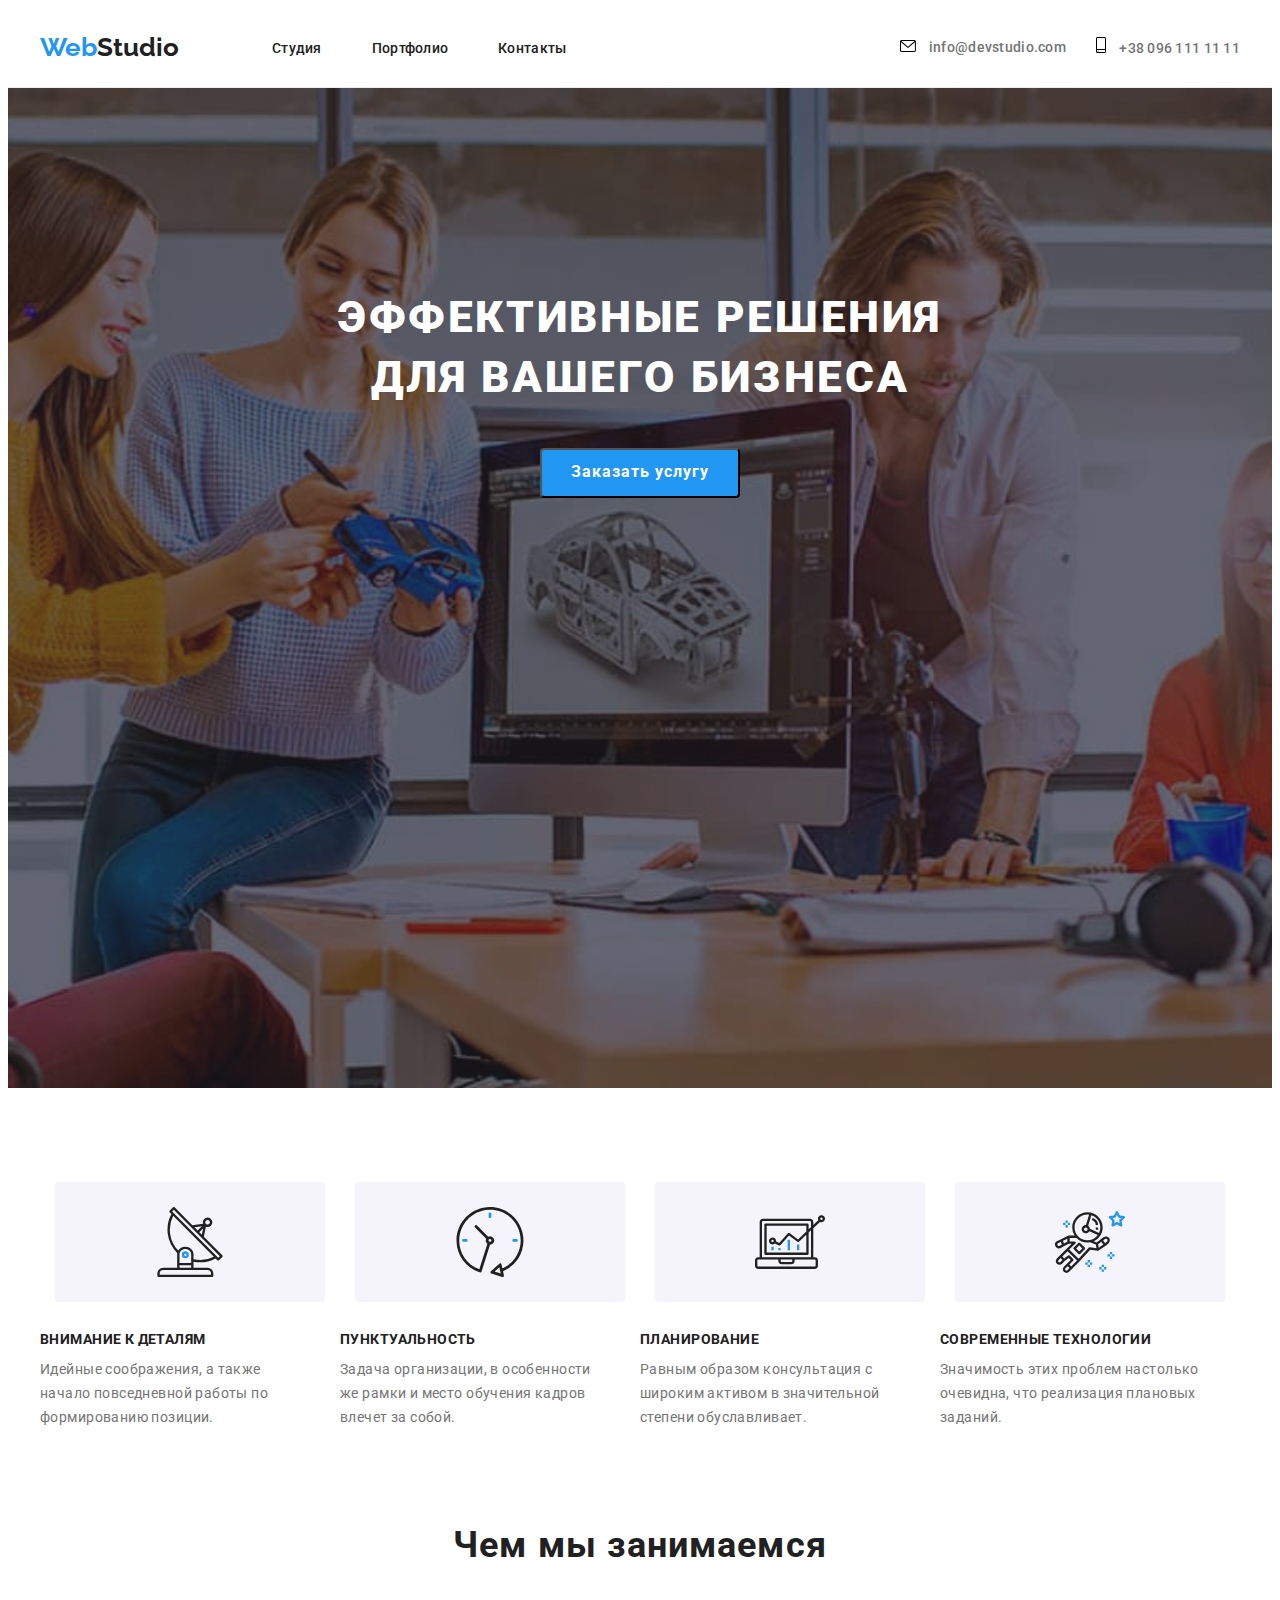
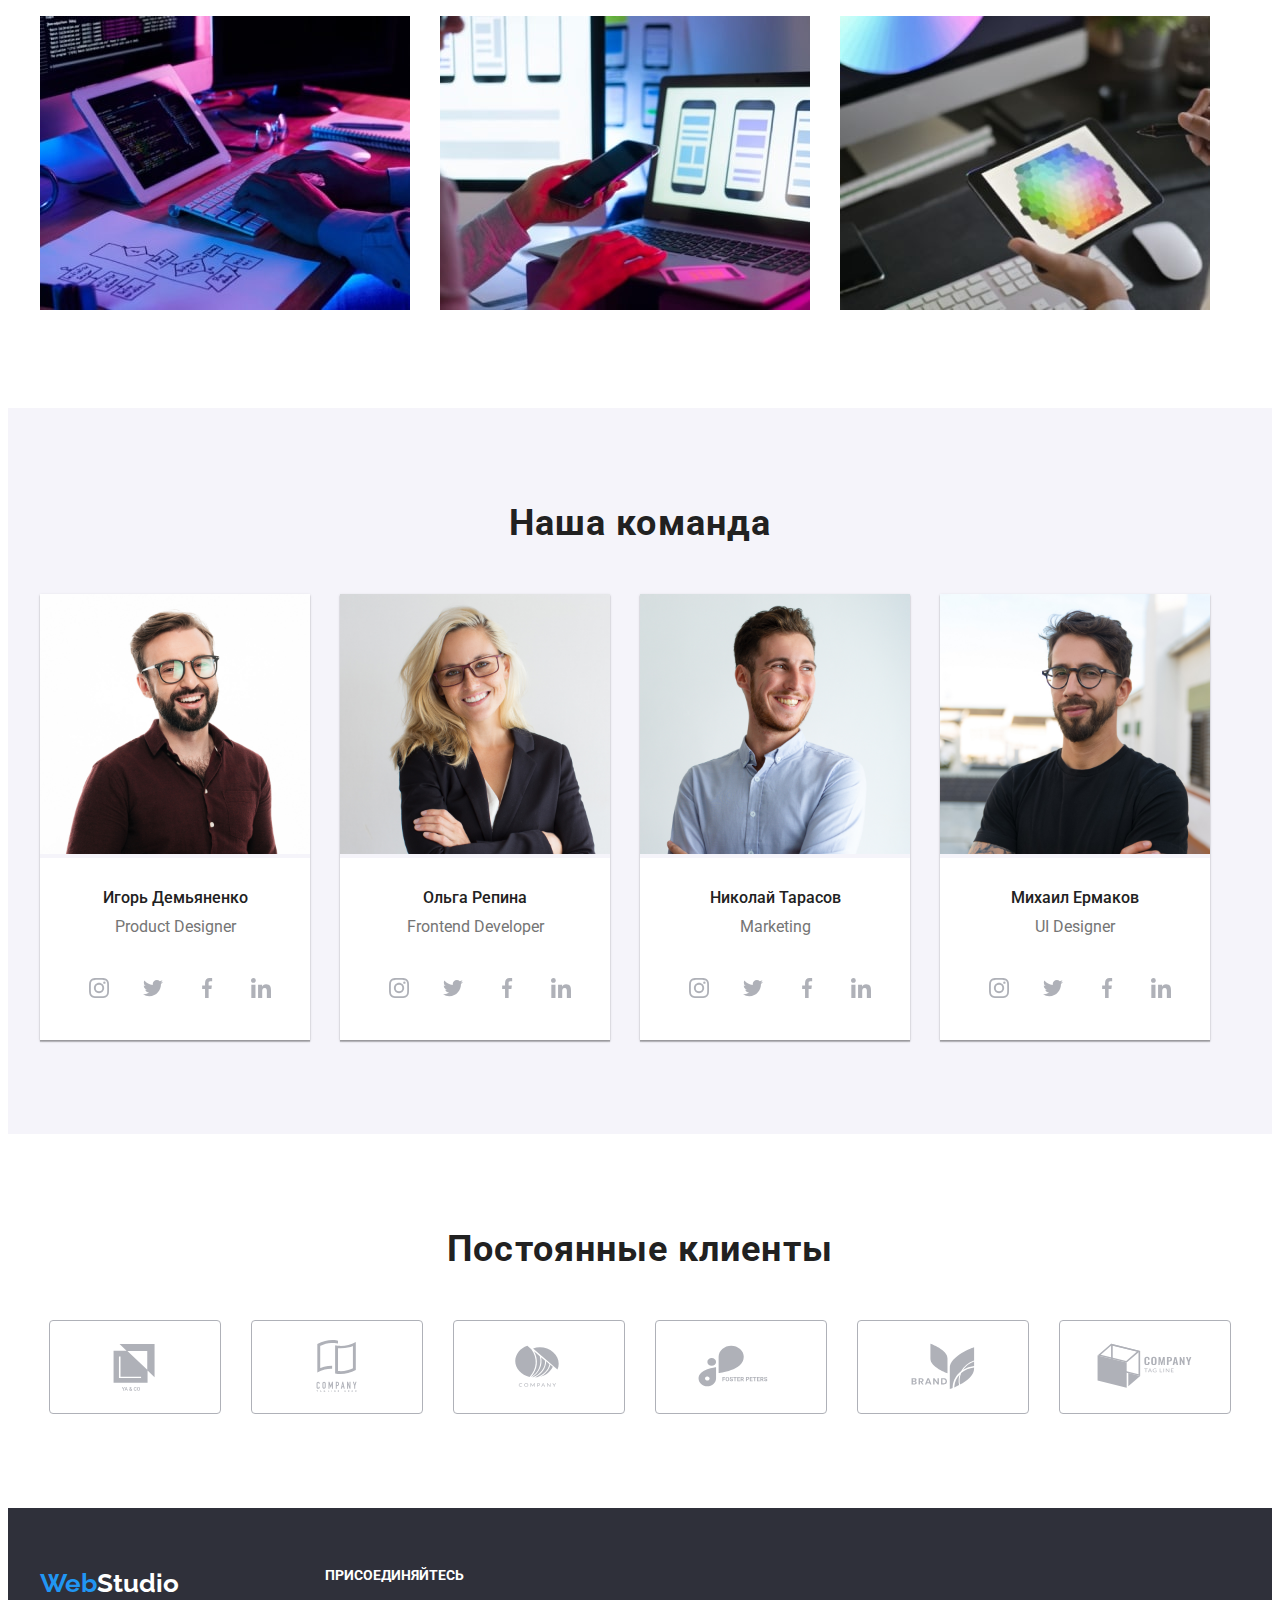
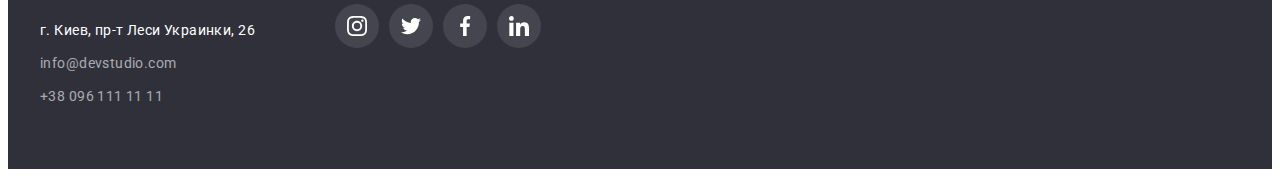
==== commit 89b0cf4a: "Исправляет тег" ====
--- a/index.html
+++ b/index.html
@@ -38,7 +38,7 @@
                  info@devstudio.com</a>
          </li>
          <li class="contacts-item">
-             <a href="tel:+380961111111" class="header-item ">
+             <a href="tel:+380961111111" class="header-item">
                  <svg class="icon-tel">
                      <use href="./images/symbol-defsheadopt.svg#icon-smartphone"></use>
                  </svg>   
@@ -167,7 +167,7 @@
                           <a href="" class="team-soc-link"><svg class="team-soc-icon" widht="20" height="20">
                             <use href="./images/symbol-defs opt.svg#icon-facebook-1"></use>
                         </svg>
-                        <a>
+                    </a>
                     </li>
                       <li class="team-soc-item">
                           <a href="" class="team-soc-link"><svg class="team-soc-icon" widht="20" height="20">
--- a/css/styles.css
+++ b/css/styles.css
@@ -351,9 +351,11 @@
     background-color: var(--accent-color);
 }
 
-.team-soc-link:hover .team-soc-icon{
+.team-soc-link:hover .team-soc-icon,
+.team-soc-link:focus .team-soc-icon {
     fill: #FFFFFF;
 }
+
 .shadow{
     box-shadow: 0px 2px 1px 0px rgba(0, 0, 0, 0.2), 0px 1px 1px 0px rgba(0, 0, 0, 0.14), 0px 1px 3px 0px rgba(0, 0, 0, 0.12);
 }
@@ -399,22 +401,25 @@
     background-size: contain;
     background-position: center;
 }  
-.clients-item:hover {
-    border: 1px solid #2196f3;
-}
+
 .clients-link {
     fill:#AFB1B8 ;
     display: flex;
     justify-content: center;
     align-items: center;
-    margin: 16px 32px;
-}
-
+    width: 100%;
+    height: 100%;
+}
+.clients-item:hover,
+.clients-item:focus {
+    border: 1px solid #2196f3;
+}
 .clients-link:hover, 
 .clients-link:focus {
-fill: var(--accent-color)
-}
-
+fill: var(--accent-color);
+}
+
+/* Футер */
 
 .footer {
     padding-top: 60px;
@@ -595,6 +600,13 @@
     flex-basis: calc((100% - 50px) / 5);
 } 
 
+.btn-item:hover,
+.btn-item:focus {
+    box-shadow: 0px 2px 2px 0px rgba(0, 0, 0, 0.12),
+    0px 1px 2px 0px rgba(0, 0, 0, 0.1);
+
+}
+
 .portfolio {
     padding: 20px 24px 20px 24px;
     border-right: 1px solid #EEEEEE; 
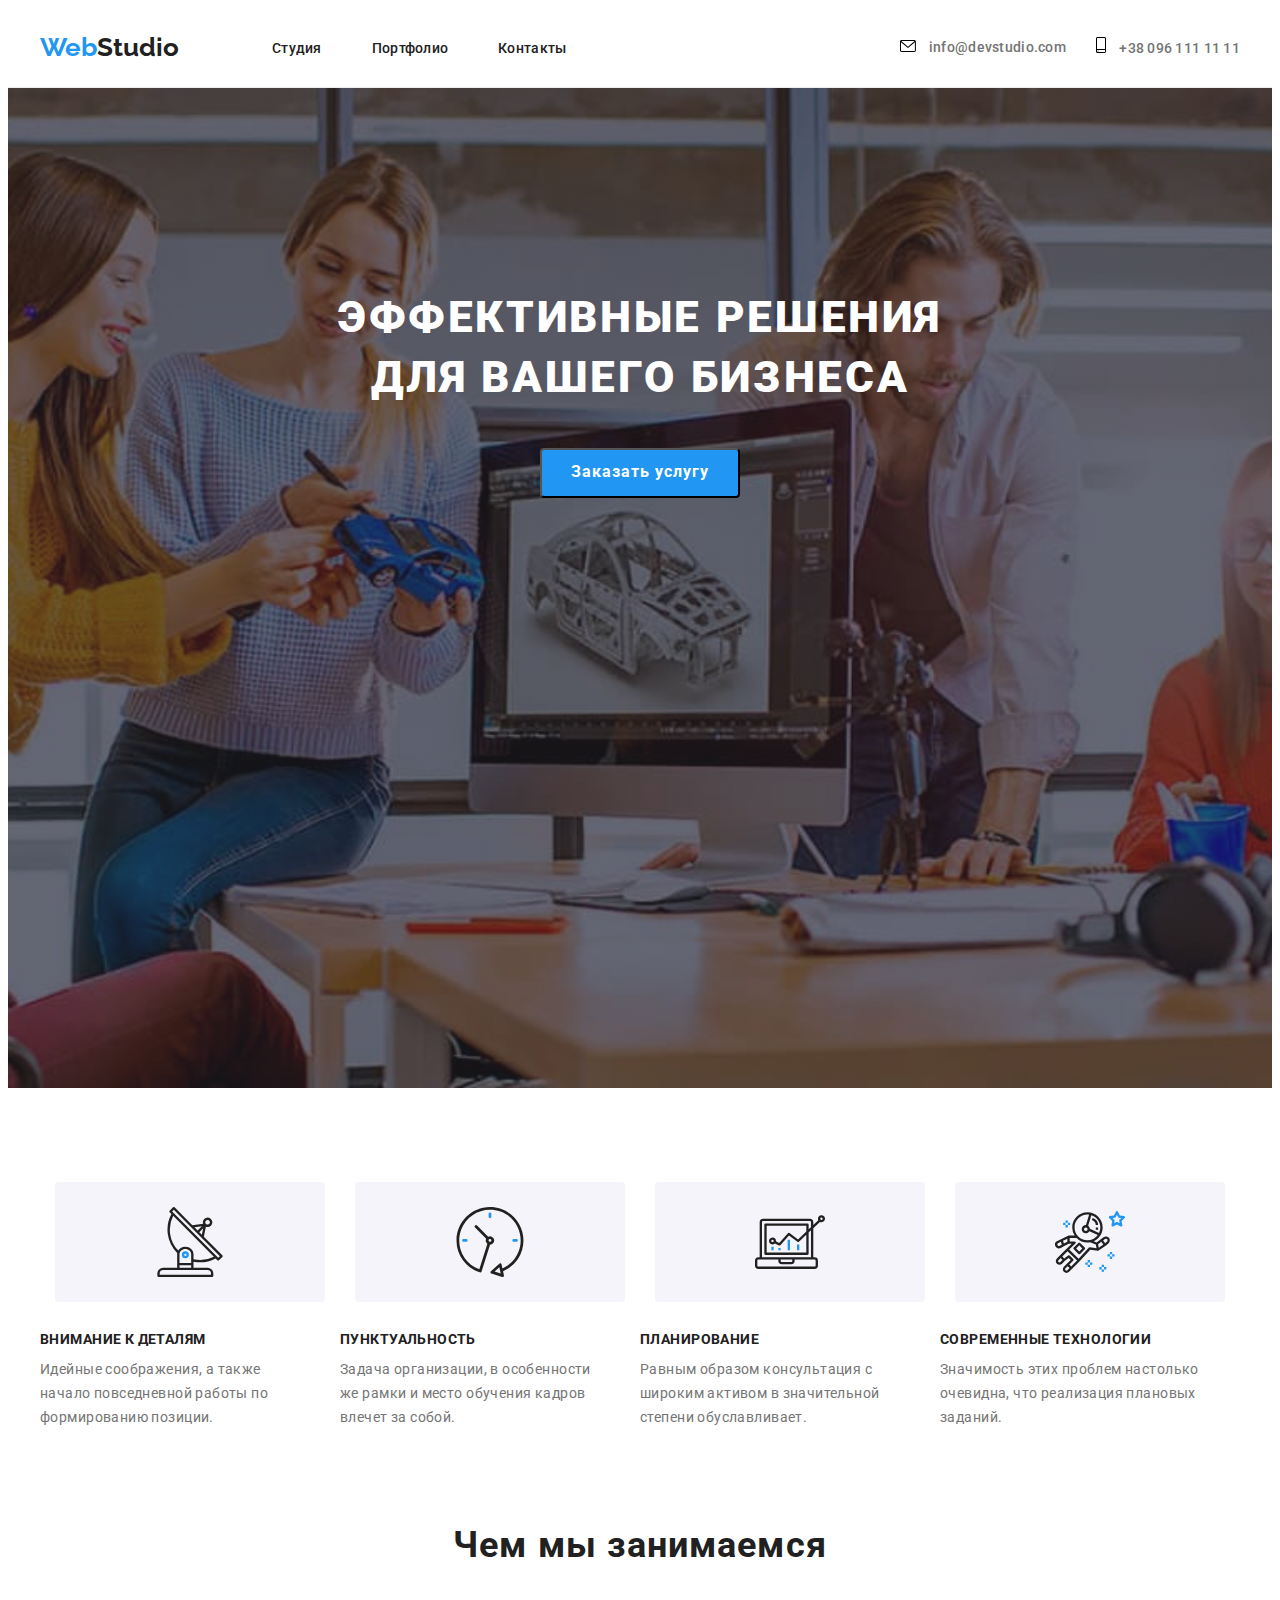
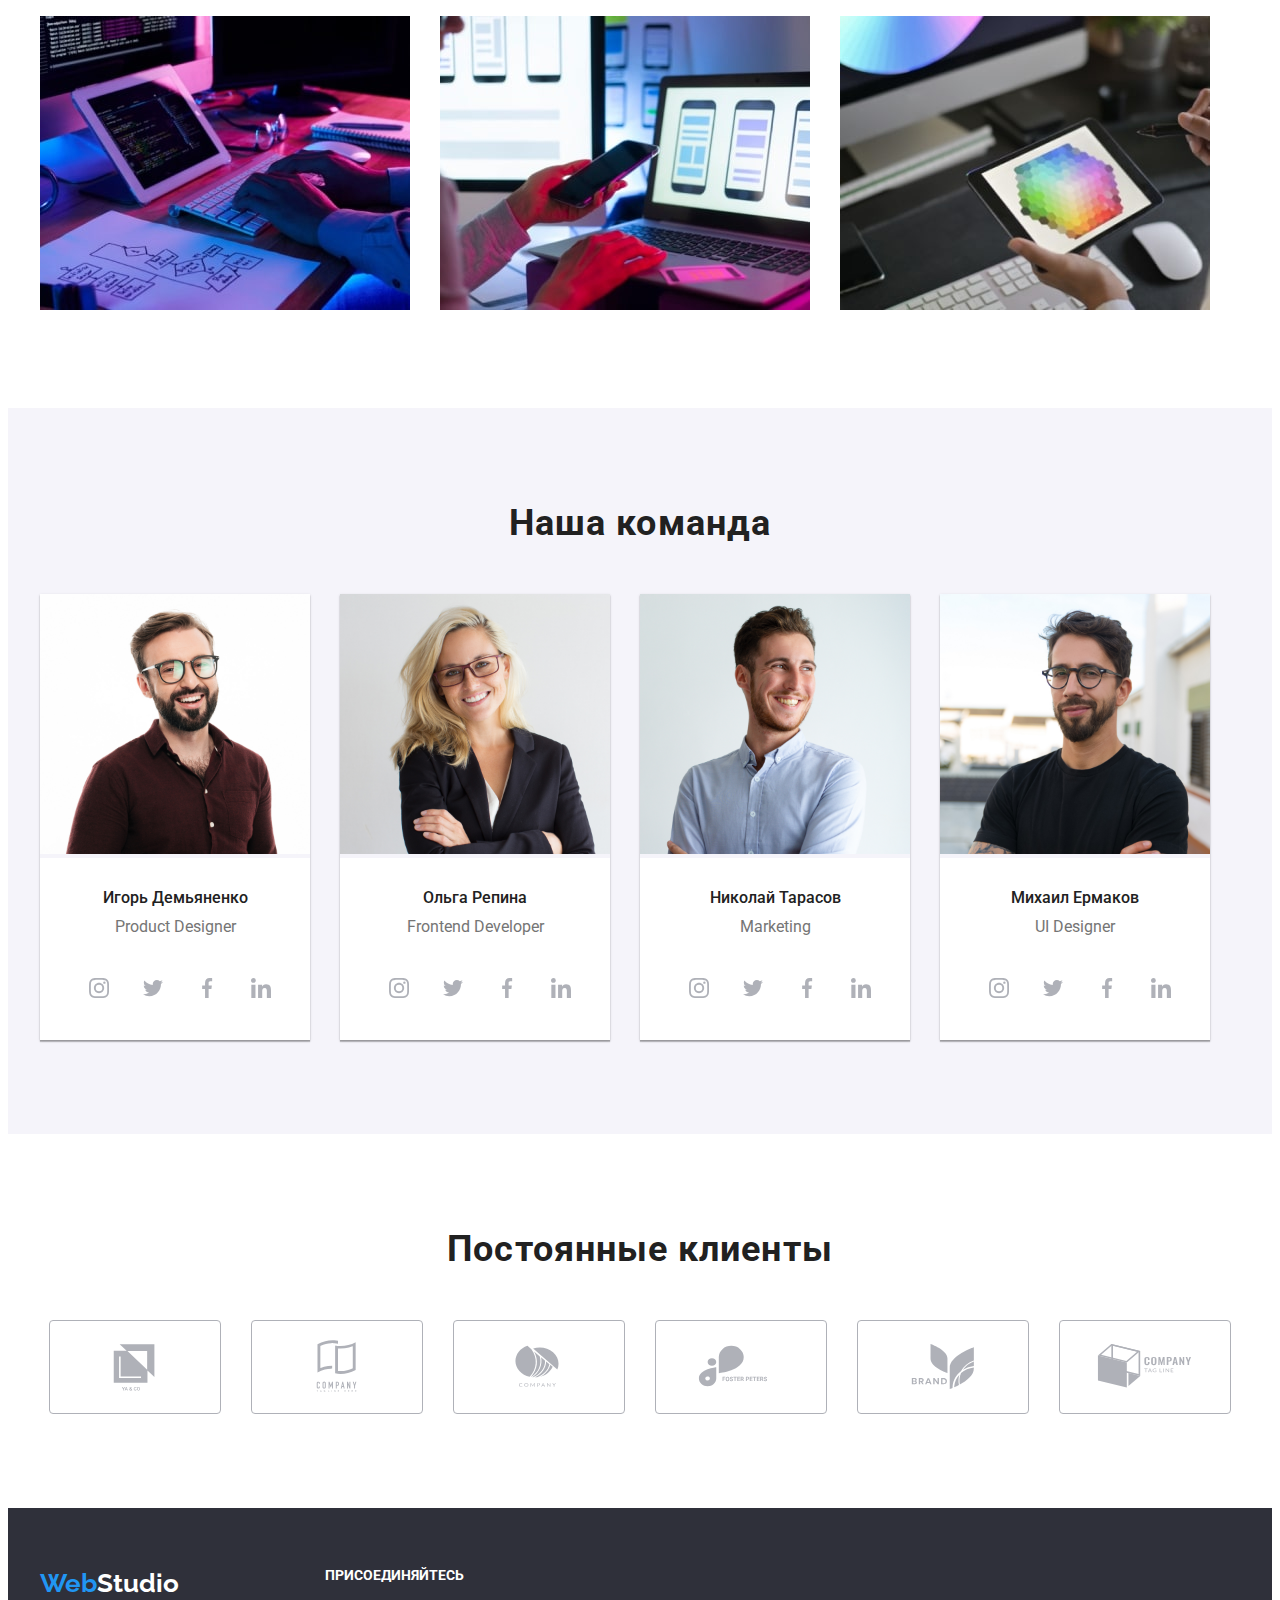
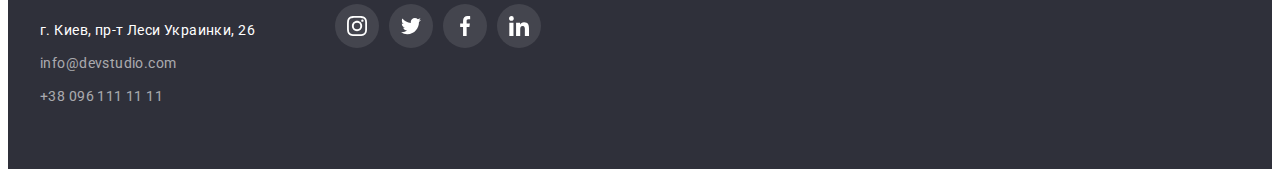
==== commit f3fd0922: "Исправляет width" ====
--- a/index.html
+++ b/index.html
@@ -69,22 +69,22 @@
 
         <ul class="benefits-logo-list list">
             <li class="benefits-logo-item">
-                <svg class="benefits-icon" widht="70" height="70">
+                <svg class="benefits-icon" width="70" height="70">
                     <use href="./images/symbol-defsbenefopt.svg#icon-antenna-1"></use>
                 </svg>
             </li>
             <li class="benefits-logo-item">
-                <svg class="benefits-icon" widht="70" height="70">
+                <svg class="benefits-icon" width="70" height="70">
                     <use href="./images/symbol-defsbenefopt.svg#icon-clock-1"></use>
                 </svg>
             </li>
             <li class="benefits-logo-item">
-                <svg class="benefits-icon" widht="70" height="70">
+                <svg class="benefits-icon" width="70" height="70">
                     <use href="./images/symbol-defsbenefopt.svg#icon-diagram-1"></use>
                 </svg>
             </li>
             <li class="benefits-logo-item">
-                <svg class="benefits-icon" widht="70" height="70">
+                <svg class="benefits-icon" width="70" height="70">
                     <use href="./images/symbol-defsbenefopt.svg#icon-astronaut-1"></use>
                 </svg>
             </li>
@@ -151,26 +151,26 @@
                   <ul class="team-soc-list list">
                       <li class="team-soc-item">
                         <a href="" class="team-soc-link">
-                           <svg class="team-soc-icon" widht="20" height="20">
+                           <svg class="team-soc-icon" width="20" height="20">
                                <use href="./images/symbol-defs opt.svg#icon-instagram-2"></use>
                            </svg>
                         </a>
                     </li>
                       <li class="team-soc-item">
                         <a href="" class="team-soc-link">
-                            <svg class="team-soc-icon" widht="20" height="20">
+                            <svg class="team-soc-icon" width="20" height="20">
                                 <use href="./images/symbol-defs opt.svg#icon-twitter-1"></use>
                             </svg>
                         </a>
                     </li>
                       <li class="team-soc-item">
-                          <a href="" class="team-soc-link"><svg class="team-soc-icon" widht="20" height="20">
+                          <a href="" class="team-soc-link"><svg class="team-soc-icon" width="20" height="20">
                             <use href="./images/symbol-defs opt.svg#icon-facebook-1"></use>
                         </svg>
                     </a>
                     </li>
                       <li class="team-soc-item">
-                          <a href="" class="team-soc-link"><svg class="team-soc-icon" widht="20" height="20">
+                          <a href="" class="team-soc-link"><svg class="team-soc-icon" width="20" height="20">
                             <use href="./images/symbol-defs opt.svg#icon-linkedin-1"></use>
                         </svg>
                     </a>
@@ -187,26 +187,26 @@
                   <ul class="team-soc-list list">
                     <li class="team-soc-item">
                       <a href="" class="team-soc-link">
-                         <svg class="team-soc-icon" widht="20" height="20">
+                         <svg class="team-soc-icon" width="20" height="20">
                              <use href="./images/symbol-defs opt.svg#icon-instagram-2"></use>
                          </svg>
                       </a>
                   </li>
                     <li class="team-soc-item">
                       <a href="" class="team-soc-link">
-                          <svg class="team-soc-icon" widht="20" height="20">
+                          <svg class="team-soc-icon" width="20" height="20">
                               <use href="./images/symbol-defs opt.svg#icon-twitter-1"></use>
                           </svg>
                       </a>
                   </li>
                     <li class="team-soc-item">
-                        <a href="" class="team-soc-link"><svg class="team-soc-icon" widht="20" height="20">
+                        <a href="" class="team-soc-link"><svg class="team-soc-icon" width="20" height="20">
                           <use href="./images/symbol-defs opt.svg#icon-facebook-1"></use>
                       </svg>
                       <a>
                   </li>
                     <li class="team-soc-item">
-                        <a href="" class="team-soc-link"><svg class="team-soc-icon" widht="20" height="20">
+                        <a href="" class="team-soc-link"><svg class="team-soc-icon" width="20" height="20">
                           <use href="./images/symbol-defs opt.svg#icon-linkedin-1"></use>
                       </svg>
                   </a>
@@ -223,26 +223,26 @@
                   <ul class="team-soc-list list">
                     <li class="team-soc-item">
                       <a href="" class="team-soc-link">
-                         <svg class="team-soc-icon" widht="20" height="20">
+                         <svg class="team-soc-icon" width="20" height="20">
                              <use href="./images/symbol-defs opt.svg#icon-instagram-2"></use>
                          </svg>
                       </a>
                   </li>
                     <li class="team-soc-item">
                       <a href="" class="team-soc-link">
-                          <svg class="team-soc-icon" widht="20" height="20">
+                          <svg class="team-soc-icon" width="20" height="20">
                               <use href="./images/symbol-defs opt.svg#icon-twitter-1"></use>
                           </svg>
                       </a>
                   </li>
                     <li class="team-soc-item">
-                        <a href="" class="team-soc-link"><svg class="team-soc-icon" widht="20" height="20">
+                        <a href="" class="team-soc-link"><svg class="team-soc-icon" width="20" height="20">
                           <use href="./images/symbol-defs opt.svg#icon-facebook-1"></use>
                       </svg>
                       <a>
                   </li>
                     <li class="team-soc-item">
-                        <a href="" class="team-soc-link"><svg class="team-soc-icon" widht="20" height="20">
+                        <a href="" class="team-soc-link"><svg class="team-soc-icon" width="20" height="20">
                           <use href="./images/symbol-defs opt.svg#icon-linkedin-1"></use>
                       </svg>
                   </a>
@@ -259,26 +259,26 @@
                   <ul class="team-soc-list list">
                     <li class="team-soc-item">
                       <a href="" class="team-soc-link">
-                         <svg class="team-soc-icon" widht="20" height="20">
+                         <svg class="team-soc-icon" width="20" height="20">
                              <use href="./images/symbol-defs opt.svg#icon-instagram-2"></use>
                          </svg>
                       </a>
                   </li>
                     <li class="team-soc-item">
                       <a href="" class="team-soc-link">
-                          <svg class="team-soc-icon" widht="20" height="20">
+                          <svg class="team-soc-icon" width="20" height="20">
                               <use href="./images/symbol-defs opt.svg#icon-twitter-1"></use>
                           </svg>
                       </a>
                   </li>
                     <li class="team-soc-item">
-                        <a href="" class="team-soc-link"><svg class="team-soc-icon" widht="20" height="20">
+                        <a href="" class="team-soc-link"><svg class="team-soc-icon" width="20" height="20">
                           <use href="./images/symbol-defs opt.svg#icon-facebook-1"></use>
                       </svg>
                       <a>
                   </li>
                     <li class="team-soc-item">
-                        <a href="" class="team-soc-link"><svg class="team-soc-icon" widht="20" height="20">
+                        <a href="" class="team-soc-link"><svg class="team-soc-icon" width="20" height="20">
                           <use href="./images/symbol-defs opt.svg#icon-linkedin-1"></use>
                       </svg>
                   </a>
@@ -298,42 +298,42 @@
         <ul class="clients-list list">
             <li class="clients-item">
                 <a href="" class="clients-link">
-                <svg class="clients-icon" widht="106" height="60">
+                <svg class="clients-icon" width="106" height="60">
                     <use href="./images/symbol-defsclientsopt.svg#icon-ya"></use>
                 </svg>
                  </a>
             </li>
             <li class="clients-item">
                 <a href="" class="clients-link">
-                <svg class="clients-icon" widht="106" height="60">
+                <svg class="clients-icon" width="106" height="60">
                     <use href="./images/symbol-defsclientsopt.svg#icon-tagline"></use>
                 </svg>
                 </a>
             </li>
             <li class="clients-item">
                 <a href="" class="clients-link" >
-                    <svg class="clients-icon" widht="106" height="60">
+                    <svg class="clients-icon" width="106" height="60">
                         <use href="./images/symbol-defsclientsopt.svg#icon-company"></use>
                     </svg>
                 </a>
             </li>
             <li class="clients-item">
                 <a href="" class="clients-link">
-                    <svg class="clients-icon" widht="106" height="60">
+                    <svg class="clients-icon" width="106" height="60">
                         <use href="./images/symbol-defsclientsopt.svg#icon-foster"></use>
                     </svg>
                 </a>
             </li>
             <li class="clients-item">
                 <a href="" class="clients-link">
-                    <svg class="clients-icon" widht="106" height="60">
+                    <svg class="clients-icon" width="106" height="60">
                         <use href="./images/symbol-defsclientsopt.svg#icon-brand"></use>
                     </svg>
                 </a>
             </li>
             <li class="clients-item">
                 <a href="" class="clients-link">
-                    <svg class="clients-icon" widht="106" height="60">
+                    <svg class="clients-icon" width="106" height="60">
                         <use href="./images/symbol-defsclientsopt.svg#icon-tag"></use>
                     </svg>
                 </a>
@@ -373,26 +373,26 @@
         <ul class="join-soc-list list">
             <li class="join-soc-item">
                 <a href="" class="join-soc-link">
-                    <svg class="join-soc-icon" widht="20" height="20">
+                    <svg class="join-soc-icon" width="20" height="20">
                         <use href="./images/symbol-defs opt.svg#icon-instagram-2"></use>
                     </svg>
                  </a>
             </li>
             <li class="join-soc-item">
                 <a href="" class="join-soc-link">
-                    <svg class="join-soc-icon" widht="20" height="20">
+                    <svg class="join-soc-icon" width="20" height="20">
                         <use href="./images/symbol-defs opt.svg#icon-twitter-1"></use>
                     </svg>
                 </a>
             </li>
             <li class="join-soc-item">
-                <a href="" class="join-soc-link"><svg class="join-soc-icon" widht="20" height="20">
+                <a href="" class="join-soc-link"><svg class="join-soc-icon" width="20" height="20">
                     <use href="./images/symbol-defs opt.svg#icon-facebook-1"></use>
                 </svg>
                 <a>
             </li>
             <li class="join-soc-item">
-                <a href="" class="join-soc-link"><svg class="join-soc-icon" widht="20" height="20">
+                <a href="" class="join-soc-link"><svg class="join-soc-icon" width="20" height="20">
                     <use href="./images/symbol-defs opt.svg#icon-linkedin-1"></use>
                 </svg>
             </a> 
